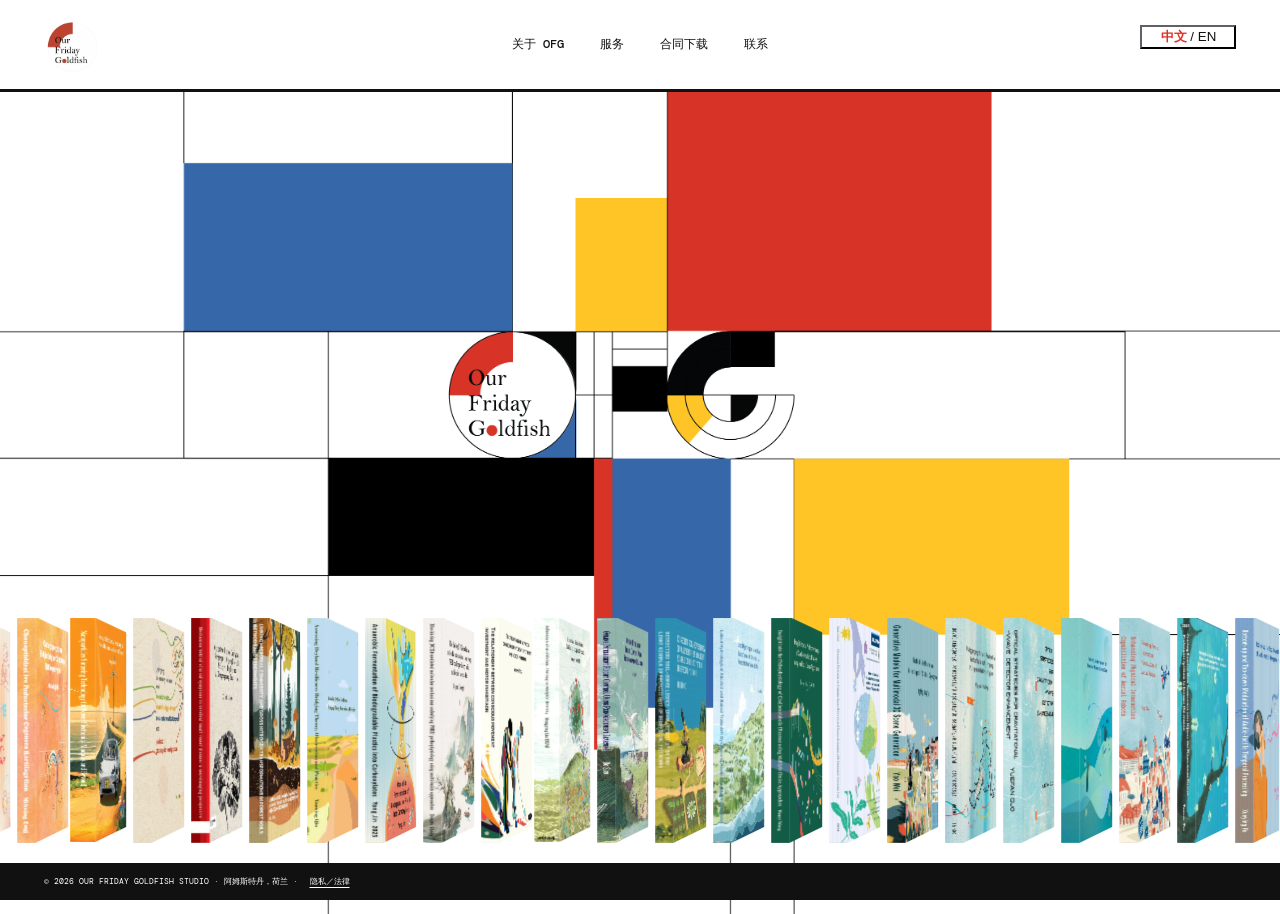
==== index.html @ d9f15fc6 "Sort shelf by actual cover colours" ====
<!doctype html>
<html lang="zh-CN"><head><meta charset="UTF-8" /><meta name="viewport" content="width=device-width, initial-scale=1.0" /><meta name="description" content="Our Friday Goldfish Studio — graphic design studio in the Netherlands." /><title>Our Friday Goldfish Studio</title><link rel="preconnect" href="https://fonts.googleapis.com" /><link rel="preconnect" href="https://fonts.gstatic.com" crossorigin /><link href="https://fonts.googleapis.com/css2?family=DM+Mono:wght@400;500&family=Noto+Sans+SC:wght@400;500;700;900&display=swap" rel="stylesheet" /><link rel="stylesheet" href="styles.css" /><link rel="stylesheet" href="reader-preview.css?v=8" /></head>
<body><main class="site"><nav class="nav"><a class="brand" href="#home">OUR FRIDAY<br />GOLDFISH STUDIO<span>®</span></a><div class="nav-links"><button data-page="about">关于 OFG</button><button data-page="services">服务</button><button data-page="contract">合同下载</button><button data-page="contact">联系</button></div><a class="nav-mail" href="mailto:hello@ourfridaygoldfish.com">SAY HELLO ↗</a></nav>
<section id="home" class="hero"><p class="hero-kicker">SELECTED WORKS · 2022—2026</p><h1>Our Friday<br /><em>Goldfish</em></h1><p class="hero-subtitle">研究、出版与视觉表达的<br />平面设计工作室。</p><div id="marquee" class="marquee" aria-label="OFG Studio 作品展示"><div id="track" class="marquee-track"></div></div><div class="hero-actions"><button data-page="about">关于 OFG <span>↗</span></button><button data-page="services">设计服务 <span>↗</span></button><button data-page="contract">合同下载 <span>↗</span></button><button data-page="contact">开始合作 <span>↗</span></button></div><p class="marquee-note">HOVER TO PAUSE · DRAG TO EXPLORE</p></section>
<section id="panel" class="panel" hidden><button id="close-panel" class="close" aria-label="关闭页面">×</button><article id="about" class="page" hidden><p class="label">01 / ABOUT OFG</p><h2>小小的工作室，<br />大大的视觉冒险。</h2><p>我们是 base 在荷兰的平面设计事务所，Our Friday Goldfish Studio。接单各类封面设计、海报设计、平面设计、书籍装帧设计。</p><p>可开发票，与荷兰知名大学各博士项目组已有长期合作。博士生可向组内提交封面设计经费报销。</p></article><article id="services" class="page" hidden><p class="label">02 / SERVICES</p><h2>透明、完整、<br />刚刚好的设计服务。</h2><div class="price"><b>300€</b><span>THESIS PACKAGE</span></div><ul><li>封面、封底与书脊</li><li>答辩 Invitation 笺页</li><li>PPT 汇报首页背景图</li><li>打印前所有格式调整</li></ul><p>另有内页排版等服务，根据章节数报价。</p></article><article id="contract" class="page" hidden><p class="label">03 / CONTRACT</p><h2>先说清楚，<br />才可以放心开始。</h2><p><strong>自费：</strong>300€，100€ 定金 + 200€ 尾款。<br /><strong>公费：</strong>490€ 正式商业发票，含税费与法定费用。</p><p>正常周期为 3–4 周；可免费走急单通道，最快一周出图。</p><button class="download" disabled>PDF 合同即将提供</button></article><article id="contact" class="page" hidden><p class="label">04 / CONTACT</p><h2>把你的想法<br />交给我们。</h2><p>请附上研究主题、交稿时间和已有的视觉想法。</p><a class="email" href="mailto:hello@ourfridaygoldfish.com">hello@ourfridaygoldfish.com ↗</a><p class="small">通常 2 个工作日内回复。</p></article></section><footer>© 2026 OUR FRIDAY GOLDFISH STUDIO · AMSTERDAM, THE NETHERLANDS</footer></main><script src="script.js?v=20260923-cover-colours"></script><script src="reader-preview.js?v=6"></script></body></html>
---- styles.css ----
:root{--ink:#0d111c;--paper:#f5f1ea;--muted:#bbb7b1;--blue:#a8d5e5;--line:rgba(245,241,234,.28)}*{box-sizing:border-box}html,body{height:100%;margin:0;background:var(--ink);color:var(--paper);font-family:"Noto Sans SC",sans-serif}.site{min-height:100vh;overflow:hidden;background:radial-gradient(rgba(196,225,240,.04) 1px,transparent 1px);background-size:5px 5px}.nav{height:78px;position:relative;z-index:4;padding:18px 3.4vw;display:flex;align-items:center;justify-content:space-between}.brand{color:var(--paper);text-decoration:none;font:500 16px/.82 "DM Mono",monospace;letter-spacing:-.1em}.brand span{font-size:7px;vertical-align:top}.nav-links{position:absolute;left:50%;transform:translateX(-50%);display:flex;gap:24px}.nav-links button,.hero-actions button{border:0;background:none;color:rgba(245,241,234,.76);font:12px "DM Mono",monospace;cursor:pointer}.nav-links button:hover,.hero-actions button:hover{color:var(--paper)}.nav-mail{color:var(--ink);background:var(--paper);padding:10px 15px;border-radius:999px;text-decoration:none;font:10px "DM Mono",monospace}.hero{height:calc(100vh - 78px);min-height:620px;position:relative;overflow:hidden}.hero-kicker{position:absolute;z-index:2;top:25px;left:3.8vw;font:10px "DM Mono",monospace;color:var(--muted)}.hero h1{position:absolute;z-index:1;top:42px;left:50%;transform:translateX(-50%);margin:0;font:500 clamp(86px,17.6vw,285px)/.77 Georgia,serif;letter-spacing:-.08em;text-align:center;white-space:nowrap}.hero h1 em{font-style:italic;color:var(--blue)}.hero-subtitle{position:absolute;z-index:2;top:39%;left:3.8vw;font:13px/1.8 "Noto Sans SC",sans-serif}.marquee{position:absolute;z-index:3;top:55%;left:50%;width:142vw;height:min(47vw,525px);transform:translate(-50%,-50%) rotate(-7deg);overflow:hidden;mask-image:linear-gradient(90deg,transparent,black 9%,black 91%,transparent);-webkit-mask-image:linear-gradient(90deg,transparent,black 9%,black 91%,transparent)}.marquee-track{position:absolute;top:50%;left:0;display:flex;align-items:center;width:max-content;transform:translateY(-50%);animation:roll 105s linear infinite;padding:32px 0}.marquee:has(.book:hover) .marquee-track{animation-play-state:paused}@keyframes roll{to{transform:translate(-50%,-50%)}}.book-wrap{width:185px;height:263px;position:relative;flex:0 0 auto;margin-right:-94px;transition:margin .38s cubic-bezier(.2,.7,.2,1);z-index:1}.book-wrap:has(.book:hover){margin-left:52px;z-index:10}.book-wrap:has(+.book-wrap .book:hover){margin-right:-42px}.book{width:185px;height:263px;border:1px solid rgba(255,255,255,.2);background:#202839;box-shadow:8px 16px 28px rgba(0,0,0,.58),inset 6px 0 13px rgba(0,0,0,.42);transform:rotate(7deg);transition:transform .38s cubic-bezier(.2,.7,.2,1);position:relative;overflow:hidden;cursor:pointer}.book:hover{transform:rotate(7deg) translateY(-25px) scale(1.05)}.book:after{content:"";position:absolute;inset:0;background:linear-gradient(90deg,rgba(0,0,0,.3),transparent 8%,transparent 91%,rgba(255,255,255,.1));pointer-events:none}.book img{width:100%;height:100%;object-fit:cover;display:block}.book span{position:absolute;z-index:2;left:10px;bottom:10px;padding:4px 6px;background:var(--paper);color:var(--ink);font:8px "DM Mono",monospace}.hero-actions{position:absolute;z-index:4;bottom:37px;left:50%;transform:translateX(-50%);display:flex;gap:9px}.hero-actions button{padding:8px 17px;border:1px solid var(--line);border-radius:999px;background:rgba(255,255,255,.04);backdrop-filter:blur(7px);white-space:nowrap}.hero-actions button span{color:var(--blue);font-size:15px;margin-left:4px}.marquee-note{position:absolute;z-index:3;right:3.8vw;bottom:39px;margin:0;font:9px "DM Mono",monospace;color:var(--muted)}.panel{position:fixed;z-index:10;inset:0;overflow:auto;padding:130px 12vw 80px;background:rgba(13,17,28,.97);animation:fade .3s ease both}.panel[hidden]{display:none}@keyframes fade{from{opacity:0}to{opacity:1}}.close{position:absolute;right:4vw;top:28px;border:1px solid var(--line);border-radius:50%;width:42px;height:42px;background:transparent;color:var(--paper);font:28px/1 sans-serif;cursor:pointer}.page{max-width:720px}.page[hidden]{display:none}.label{font:10px "DM Mono",monospace;color:var(--blue)}.page h2{font:500 clamp(44px,6vw,82px)/1.03 Georgia,serif;letter-spacing:-.07em;margin:24px 0 34px}.page>p,.page li{font-size:15px;line-height:2;max-width:570px}.price{display:inline-flex;align-items:baseline;gap:18px;margin:0 0 18px;padding:12px 18px;border:1px solid var(--line)}.price b{font:500 55px/1 Georgia,serif}.price span,.small{font:10px "DM Mono",monospace;color:var(--muted)}.page ul{padding-left:21px;line-height:2}.download{padding:12px 18px;border:1px solid var(--line);background:#272d3a;color:var(--muted);font:11px "DM Mono",monospace}.email{display:inline-block;color:var(--paper);font:500 clamp(17px,3vw,30px) "DM Mono",monospace;border-bottom:1px solid;text-decoration:none;padding-bottom:7px}footer{position:fixed;z-index:5;bottom:0;left:0;right:0;padding:13px 3.4vw;color:#777a82;font:8px "DM Mono",monospace;background:linear-gradient(transparent,var(--ink))}@media(max-width:760px){.nav{padding:15px 5vw}.brand{font-size:12px}.nav-links{display:none}.nav-mail{font-size:8px;padding:9px 11px}.hero{min-height:590px}.hero h1{top:65px;font-size:25vw}.hero-subtitle{top:33%;left:6vw;font-size:11px}.marquee{top:53%;height:355px;width:190vw}.book-wrap{width:125px;height:178px;margin-right:-65px}.book{width:125px;height:178px}.book-wrap:has(.book:hover){margin-left:28px}.book-wrap:has(+.book-wrap .book:hover){margin-right:-37px}.hero-actions{bottom:55px;width:90vw;justify-content:center;flex-wrap:wrap}.hero-actions button{font-size:10px;padding:7px 11px}.marquee-note{display:none}.panel{padding:105px 8vw 70px}.page h2{font-size:47px}.page>p,.page li{font-size:13px}.close{right:6vw;top:22px}footer{font-size:7px}}
---- reader-preview.css ----
/* Local reading experiment; loaded only by reader-preview.html. */
@font-face{font-family:'OFG Reader Mix';src:url('assets/fonts/tox-typewriter.ttf') format('truetype');font-style:normal;font-weight:400;font-display:swap;unicode-range:U+0000-024F,U+1E00-1EFF}
@font-face{font-family:'OFG Reader Mix';src:url('assets/fonts/huang-lingdong-qiji.ttf') format('truetype');font-style:normal;font-weight:400;font-display:swap;unicode-range:U+2E80-2EFF,U+3000-303F,U+31C0-31EF,U+3400-4DBF,U+4E00-9FFF,U+F900-FAFF,U+FE30-FE4F,U+FF00-FFEF}
/* Stable project materials: p01-p07 use these in order; p08-p33 repeat the same sequence. */
[data-texture="linen"]{--texture-image:repeating-linear-gradient(90deg,rgba(30,25,18,.12) 0 1px,transparent 1px 4px),repeating-linear-gradient(0deg,rgba(255,255,255,.13) 0 1px,transparent 1px 5px);--texture-blend:multiply;--texture-opacity:.24}
[data-texture="vertical-ribbed"]{--texture-image:repeating-linear-gradient(90deg,rgba(20,18,14,.13) 0 1px,rgba(255,255,255,.12) 1px 2px,transparent 2px 5px);--texture-blend:soft-light;--texture-opacity:.38}
[data-texture="cotton-pulp"]{--texture-image:radial-gradient(ellipse at 18% 23%,rgba(45,35,25,.18) 0 .5px,transparent .8px),radial-gradient(ellipse at 73% 61%,rgba(255,255,255,.22) 0 .6px,transparent 1px);--texture-size:7px 9px,11px 8px;--texture-blend:multiply;--texture-opacity:.24}
[data-texture="coated"]{--texture-image:linear-gradient(112deg,rgba(255,255,255,.24),transparent 24%,rgba(255,255,255,.08) 62%,transparent);--texture-blend:soft-light;--texture-opacity:.32}
[data-texture="book-cloth"]{--texture-image:repeating-linear-gradient(90deg,rgba(15,15,12,.13) 0 1px,transparent 1px 3px),repeating-linear-gradient(0deg,rgba(255,255,255,.1) 0 1px,transparent 1px 3px);--texture-blend:multiply;--texture-opacity:.28}
[data-texture="lychee-leather"]{--texture-image:radial-gradient(circle at 25% 30%,transparent 0 1px,rgba(25,20,15,.16) 1.3px 2px,transparent 2.4px),radial-gradient(circle at 75% 70%,rgba(255,255,255,.14) 0 1px,transparent 1.8px);--texture-size:8px 7px,9px 8px;--texture-blend:soft-light;--texture-opacity:.34}
[data-texture="debossed-board"]{--texture-image:repeating-linear-gradient(135deg,transparent 0 7px,rgba(20,18,14,.12) 7px 8px,rgba(255,255,255,.1) 8px 9px,transparent 9px 16px);--texture-blend:multiply;--texture-opacity:.22}
body .book[data-texture]>.book-front::after,body .book[data-texture]>.book-spine::after,body .book[data-texture]>.book-back::after,.reading-room[data-texture] .prism-face::after,.reading-room[data-texture] .reading-cover-front::after{content:""!important;position:absolute!important;inset:0!important;display:block!important;pointer-events:none!important;background-image:var(--texture-image)!important;background-size:var(--texture-size,auto)!important;background-repeat:repeat!important;mix-blend-mode:var(--texture-blend,soft-light)!important;opacity:var(--texture-opacity,.25)!important;z-index:5!important}
.reading-room{position:fixed;inset:0;z-index:100;background:rgba(225,223,213,.97);color:#282923;display:flex;align-items:center;justify-content:center;flex-direction:column;gap:24px;perspective:2200px;animation:room-in .5s ease}@keyframes room-in{from{opacity:0}to{opacity:1}}
.reading-top{position:absolute;left:5vw;right:5vw;top:25px;display:flex;align-items:center;justify-content:space-between;font:11px/1.6 monospace;letter-spacing:.12em;z-index:30}.reading-top small{display:block;opacity:.55;font-size:9px;letter-spacing:.18em}.reading-room button{font:inherit;color:inherit;cursor:pointer}.reading-close{border:1px solid #b8b9ad;border-radius:50%;background:transparent;width:42px;height:42px;font-size:24px!important}
.reading-inspect{--book-w:var(--page-w);--book-h:var(--page-h);width:var(--spread-w);height:var(--page-h);flex:none;display:grid;place-items:center;perspective:1500px;touch-action:none;cursor:grab;outline:none;position:relative}.reading-inspect[hidden]{display:none}.reading-inspect::after{content:'';position:absolute;left:50%;bottom:-20px;width:min(400px,70vw);height:42px;translate:-50% 0;background:#28292330;filter:blur(18px);border-radius:50%;z-index:-1;pointer-events:none}.reading-inspect:active{cursor:grabbing}.reading-inspect:focus-visible{outline:1px solid #7d806f;outline-offset:8px}.reading-prism{position:relative;width:var(--book-w);height:var(--book-h);transform-style:preserve-3d;will-change:transform}.reading-prism.is-aligning{transition:transform .6s cubic-bezier(.2,.8,.2,1)}
.prism-face{position:absolute;left:50%;top:50%;box-sizing:border-box;backface-visibility:hidden;background-color:var(--cover-colour);background-repeat:no-repeat}.prism-front,.prism-back{width:var(--book-w);height:var(--book-h);margin:calc(var(--book-h)/-2) 0 0 calc(var(--book-w)/-2);background-size:100% 100%}.prism-front{background-image:var(--cover-image);transform:translateZ(calc(var(--book-d)/2))}.prism-back{background-image:var(--back-image);transform:rotateY(180deg) translateZ(calc(var(--book-d)/2))}.prism-spine,.prism-edge{width:var(--book-d);height:var(--book-h);margin:calc(var(--book-h)/-2) 0 0 calc(var(--book-d)/-2)}.prism-spine{background-image:var(--spine-image);background-size:100% 100%;transform:rotateY(-90deg) translateZ(calc(var(--book-w)/2))}.prism-edge{background:repeating-linear-gradient(90deg,#d4cebd 0 1px,#f7f2e6 1px 3px);transform:rotateY(90deg) translateZ(calc(var(--book-w)/2))}.prism-top,.prism-bottom{width:var(--book-w);height:var(--book-d);margin:calc(var(--book-d)/-2) 0 0 calc(var(--book-w)/-2);background:repeating-linear-gradient(#eee9dc 0 1px,#cfc8b8 1px 2px)}.prism-top{transform:rotateX(90deg) translateZ(calc(var(--book-h)/2))}.prism-bottom{transform:rotateX(-90deg) translateZ(calc(var(--book-h)/2))}
.reading-inspect-actions{position:relative;z-index:20;display:flex;align-items:center;gap:24px;font:10px/1.6 monospace;letter-spacing:.08em;color:#696d5d;margin-top:-22px}.reading-inspect-actions p{margin:0}.reading-inspect-actions button{position:relative;z-index:1;pointer-events:auto;border:1px solid #aeb1a3;background:transparent;border-radius:30px;padding:10px 18px}.reading-room:not([data-state="inspect"]) .reading-inspect-actions{display:none}
.reading-volume{--paper:#fbf8ef;width:var(--spread-w);height:var(--page-h);flex:none;position:relative;transform-style:preserve-3d;transform:translateX(-25%);transition:transform 1.4s cubic-bezier(.22,.75,.2,1);margin-top:35px}.reading-volume[hidden]{display:none}.reading-volume.is-open{transform:translateX(0)}.reading-volume::after{content:'';position:absolute;inset:18px -3px -7px 50%;background:repeating-linear-gradient(#eee9db 0 1px,#d3cebf 1px 2px);transform:translateZ(-3px);box-shadow:10px 25px 45px #35372935;pointer-events:none}.reading-volume.is-open::after{left:-3px}
.reading-page{position:absolute;top:0;width:50%;height:100%;box-sizing:border-box;padding:34px 34px 40px;background:var(--paper);overflow:hidden;backface-visibility:hidden;color:#303329;font-family:'OFG Reader Mix','Noto Sans SC',serif}.reading-left{left:0;background:linear-gradient(90deg,#fbf8ef 90%,#ebe5d6 100%);box-shadow:-12px 18px 40px #35372920;opacity:0;transition:opacity .4s .3s}.is-open .reading-left{opacity:1}.reading-right{left:50%;background:linear-gradient(90deg,#e8e2d3,#fbf8ef 8%)}.reading-page-inner{height:100%;overflow:hidden}.reading-page .reading-folio{position:absolute;bottom:16px;left:34px;right:34px;font:10px 'OFG Reader Mix',monospace;color:#939181;display:flex;justify-content:space-between}.reading-page h2{font:400 clamp(22px,2.8vw,38px)/1.45 'OFG Reader Mix','Noto Sans SC',serif;margin:30px 0 24px}.reading-page .reading-kicker{font:10px/1.7 'OFG Reader Mix',monospace;letter-spacing:.1em;color:#7c7d69;margin:0 0 20px}.reading-page .reading-text{font-size:14px;line-height:1.95;white-space:pre-wrap;overflow-wrap:anywhere;margin:0}.reading-page figure{margin:0;width:100%;height:100%;display:flex;flex-direction:column;gap:12px;justify-content:center}.reading-page figure img{width:100%;min-height:0;flex:1;object-fit:contain}.reading-page figcaption{font:10px 'OFG Reader Mix',monospace;color:#888777;text-align:center}
.reading-cover{position:absolute;left:50%;top:0;width:50%;height:100%;transform-origin:left center;transform:rotateY(0);transform-style:preserve-3d;transition:transform 1.4s cubic-bezier(.22,.75,.2,1);z-index:8}.reading-cover-front,.reading-cover-inside{position:absolute;inset:0;backface-visibility:hidden;background:var(--cover-colour)}.reading-cover-front{background-image:var(--cover-image);background-size:100% 100%;box-shadow:inset 4px 0 6px #0002}.reading-cover-front::before{content:'';position:absolute;right:100%;top:0;width:var(--book-d);height:100%;background:var(--spine-image) center/100% 100%;transform-origin:right;transform:rotateY(-90deg)}.reading-cover-inside{transform:rotateY(180deg);background:#eee9da}.is-open .reading-cover{transform:rotateY(-180deg);pointer-events:none}
.reading-controls{display:flex;align-items:center;gap:22px;font:12px/1.5 monospace;z-index:10}.reading-room:not([data-state="reading"]) .reading-controls,.reading-room:not([data-state="reading"]) .reading-hint{display:none}.reading-controls button{border:1px solid #b7b9ac;background:transparent;border-radius:30px;padding:10px 20px;min-width:80px}.reading-controls button:disabled{opacity:.3}.reading-status{min-width:100px;text-align:center}.reading-hint{position:absolute;bottom:18px;font:10px/1.6 monospace;color:#797d6b}.reading-leaf{position:absolute;left:50%;top:0;width:50%;height:100%;transform-origin:left center;transform-style:preserve-3d;z-index:12;transition:transform .75s}.reading-leaf .reading-page{width:100%;left:0}.reading-leaf-back{transform:rotateY(180deg)}.reading-measure{visibility:hidden;pointer-events:none;z-index:-1}
@media(max-width:600px){.reading-inspect-actions{flex-direction:column;gap:8px;margin-top:-12px}.reading-volume{transform:none}.reading-page,.reading-cover,.reading-leaf{left:0;width:100%}.reading-left{display:none}.reading-volume::after{left:0}.reading-page{padding:27px 25px 38px}.reading-page .reading-text{font-size:13px}.reading-top{top:15px}.reading-top small{display:none}}
@media(prefers-reduced-motion:reduce){.reading-room,.reading-prism,.reading-volume,.reading-cover,.reading-left,.reading-leaf{animation:none!important;transition:none!important}}
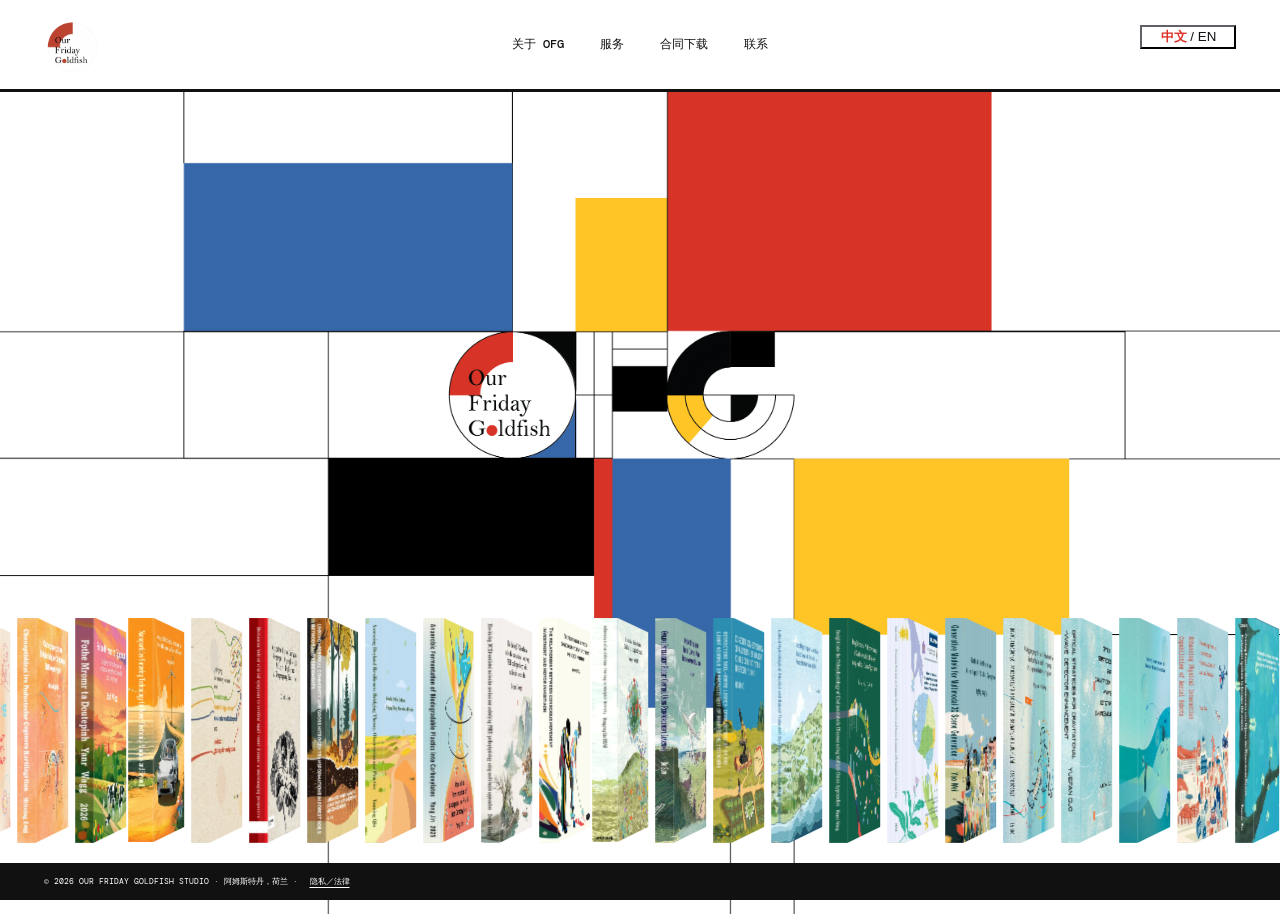
==== commit 13f2af09: "Add P36 pastoral thesis project" ====
--- a/index.html
+++ b/index.html
@@ -1,5 +1,5 @@
 <!doctype html>
-<html lang="zh-CN"><head><meta charset="UTF-8" /><meta name="viewport" content="width=device-width, initial-scale=1.0" /><meta name="description" content="Our Friday Goldfish Studio — graphic design studio in the Netherlands." /><title>Our Friday Goldfish Studio</title><link rel="preconnect" href="https://fonts.googleapis.com" /><link rel="preconnect" href="https://fonts.gstatic.com" crossorigin /><link href="https://fonts.googleapis.com/css2?family=DM+Mono:wght@400;500&family=Noto+Sans+SC:wght@400;500;700;900&display=swap" rel="stylesheet" /><link rel="stylesheet" href="styles.css" /><link rel="stylesheet" href="reader-preview.css?v=8" /></head>
+<html lang="zh-CN"><head><meta charset="UTF-8" /><meta name="viewport" content="width=device-width, initial-scale=1.0" /><meta name="description" content="Our Friday Goldfish Studio — graphic design studio in the Netherlands." /><title>Our Friday Goldfish Studio</title><link rel="preconnect" href="https://fonts.googleapis.com" /><link rel="preconnect" href="https://fonts.gstatic.com" crossorigin /><link href="https://fonts.googleapis.com/css2?family=DM+Mono:wght@400;500&family=Noto+Sans+SC:wght@400;500;700;900&display=swap" rel="stylesheet" /><link rel="stylesheet" href="styles.css" /><link rel="stylesheet" href="assets/fonts/source-han-serif.css?v=1" /><link rel="stylesheet" href="reader-preview.css?v=12" /></head>
 <body><main class="site"><nav class="nav"><a class="brand" href="#home">OUR FRIDAY<br />GOLDFISH STUDIO<span>®</span></a><div class="nav-links"><button data-page="about">关于 OFG</button><button data-page="services">服务</button><button data-page="contract">合同下载</button><button data-page="contact">联系</button></div><a class="nav-mail" href="mailto:hello@ourfridaygoldfish.com">SAY HELLO ↗</a></nav>
 <section id="home" class="hero"><p class="hero-kicker">SELECTED WORKS · 2022—2026</p><h1>Our Friday<br /><em>Goldfish</em></h1><p class="hero-subtitle">研究、出版与视觉表达的<br />平面设计工作室。</p><div id="marquee" class="marquee" aria-label="OFG Studio 作品展示"><div id="track" class="marquee-track"></div></div><div class="hero-actions"><button data-page="about">关于 OFG <span>↗</span></button><button data-page="services">设计服务 <span>↗</span></button><button data-page="contract">合同下载 <span>↗</span></button><button data-page="contact">开始合作 <span>↗</span></button></div><p class="marquee-note">HOVER TO PAUSE · DRAG TO EXPLORE</p></section>
-<section id="panel" class="panel" hidden><button id="close-panel" class="close" aria-label="关闭页面">×</button><article id="about" class="page" hidden><p class="label">01 / ABOUT OFG</p><h2>小小的工作室，<br />大大的视觉冒险。</h2><p>我们是 base 在荷兰的平面设计事务所，Our Friday Goldfish Studio。接单各类封面设计、海报设计、平面设计、书籍装帧设计。</p><p>可开发票，与荷兰知名大学各博士项目组已有长期合作。博士生可向组内提交封面设计经费报销。</p></article><article id="services" class="page" hidden><p class="label">02 / SERVICES</p><h2>透明、完整、<br />刚刚好的设计服务。</h2><div class="price"><b>300€</b><span>THESIS PACKAGE</span></div><ul><li>封面、封底与书脊</li><li>答辩 Invitation 笺页</li><li>PPT 汇报首页背景图</li><li>打印前所有格式调整</li></ul><p>另有内页排版等服务，根据章节数报价。</p></article><article id="contract" class="page" hidden><p class="label">03 / CONTRACT</p><h2>先说清楚，<br />才可以放心开始。</h2><p><strong>自费：</strong>300€，100€ 定金 + 200€ 尾款。<br /><strong>公费：</strong>490€ 正式商业发票，含税费与法定费用。</p><p>正常周期为 3–4 周；可免费走急单通道，最快一周出图。</p><button class="download" disabled>PDF 合同即将提供</button></article><article id="contact" class="page" hidden><p class="label">04 / CONTACT</p><h2>把你的想法<br />交给我们。</h2><p>请附上研究主题、交稿时间和已有的视觉想法。</p><a class="email" href="mailto:hello@ourfridaygoldfish.com">hello@ourfridaygoldfish.com ↗</a><p class="small">通常 2 个工作日内回复。</p></article></section><footer>© 2026 OUR FRIDAY GOLDFISH STUDIO · AMSTERDAM, THE NETHERLANDS</footer></main><script src="script.js?v=20260923-cover-colours"></script><script src="reader-preview.js?v=6"></script></body></html>
+<section id="panel" class="panel" hidden><button id="close-panel" class="close" aria-label="关闭页面">×</button><article id="about" class="page" hidden><p class="label">01 / ABOUT OFG</p><h2>小小的工作室，<br />大大的视觉冒险。</h2><p>我们是 base 在荷兰的平面设计事务所，Our Friday Goldfish Studio。接单各类封面设计、海报设计、平面设计、书籍装帧设计。</p><p>可开发票，与荷兰知名大学各博士项目组已有长期合作。博士生可向组内提交封面设计经费报销。</p></article><article id="services" class="page" hidden><p class="label">02 / SERVICES</p><h2>透明、完整、<br />刚刚好的设计服务。</h2><div class="price"><b>300€</b><span>THESIS PACKAGE</span></div><ul><li>封面、封底与书脊</li><li>答辩 Invitation 笺页</li><li>PPT 汇报首页背景图</li><li>打印前所有格式调整</li></ul><p>另有内页排版等服务，根据章节数报价。</p></article><article id="contract" class="page" hidden><p class="label">03 / CONTRACT</p><h2>先说清楚，<br />才可以放心开始。</h2><p><strong>自费：</strong>300€，100€ 定金 + 200€ 尾款。<br /><strong>公费：</strong>490€ 正式商业发票，含税费与法定费用。</p><p>正常周期为 3–4 周；可免费走急单通道，最快一周出图。</p><button class="download" disabled>PDF 合同即将提供</button></article><article id="contact" class="page" hidden><p class="label">04 / CONTACT</p><h2>把你的想法<br />交给我们。</h2><p>请附上研究主题、交稿时间和已有的视觉想法。</p><a class="email" href="mailto:hello@ourfridaygoldfish.com">hello@ourfridaygoldfish.com ↗</a><p class="small">通常 2 个工作日内回复。</p></article></section><footer>© 2026 OUR FRIDAY GOLDFISH STUDIO · AMSTERDAM, THE NETHERLANDS</footer></main><script src="script.js?v=20261008-p36"></script><script src="reader-preview.js?v=9"></script></body></html>
--- a/assets/fonts/source-han-serif.css
+++ b/assets/fonts/source-han-serif.css
@@ -0,0 +1,296 @@
+@font-face {
+  font-family: 'OFG Source Han Serif';
+  font-style: normal;
+  font-weight: 400;
+  font-display: block;
+  src: url('source-han-serif-sc-01.woff2') format('woff2');
+  unicode-range: U+975b-975c, U+9763, U+9765-9766, U+976c-976d, U+9773, U+9776, U+977a, U+977c, U+9784-9785, U+978e-978f, U+9791-9792, U+9794-9795, U+9798, U+979a, U+979e, U+97a3, U+97a5-97a6, U+97a8, U+97ab-97ac, U+97ae-97af, U+97b2, U+97b4, U+97c6, U+97cb-97cc, U+97d3, U+97d8, U+97dc, U+97e1, U+97ea-97eb, U+97ee, U+97fb, U+97fe-97ff, U+9801-9803, U+9805-9806, U+9808, U+980c, U+9810-9814, U+9817-9818, U+981e, U+9820-9821, U+9824, U+9828, U+982b-982d, U+9830, U+9834, U+9838-9839, U+983c, U+9846, U+984d-984f, U+9851-9852, U+9854-9855, U+9857-9858, U+985a-985b, U+9862-9863, U+9865, U+9867, U+986b, U+986f-9871, U+9877-9878, U+987c, U+9880, U+9883, U+9885, U+9889, U+988b-988f, U+9893-9895, U+9899-989b, U+989e-989f, U+98a1-98a2, U+98a5-98a7, U+98a9, U+98af, U+98b1, U+98b6, U+98ba, U+98be, U+98c3-98c4, U+98c6-98c8, U+98cf-98d6, U+98da-98db;
+}
+@font-face {
+  font-family: 'OFG Source Han Serif';
+  font-style: normal;
+  font-weight: 400;
+  font-display: block;
+  src: url('source-han-serif-sc-02.woff2') format('woff2');
+  unicode-range: U+95c4-95ca, U+95cc-95cd, U+95d4-95d6, U+95d8, U+95e1-95e2, U+95e9, U+95f0-95f1, U+95f3, U+95f6, U+95fc, U+95fe-95ff, U+9602-9604, U+9606-960d, U+960f, U+9611-9613, U+9615-9617, U+9619-961b, U+961d, U+9621, U+9628, U+962f, U+963c-963e, U+9641-9642, U+9649, U+9654, U+965b-965f, U+9661, U+9663, U+9665, U+9667-9668, U+966c, U+9670, U+9672-9674, U+9678, U+967a, U+967d, U+9682, U+9685, U+9688, U+968a, U+968d-968e, U+9695, U+9697-9698, U+969e, U+96a0, U+96a3-96a4, U+96a8, U+96aa, U+96b0-96b1, U+96b3-96b4, U+96b7-96b9, U+96bb-96bd, U+96c9, U+96cb, U+96ce, U+96d1-96d2, U+96d6, U+96d9, U+96db-96dc, U+96de, U+96e0, U+96e3, U+96e9, U+96eb, U+96f0-96f2, U+96f9, U+96ff, U+9701-9702, U+9705, U+9708, U+970a, U+970e-970f, U+9711, U+9719, U+9727, U+972a, U+972d, U+9730, U+973d, U+9742, U+9744, U+9748-9749, U+9750-9751, U+975a;
+}
+@font-face {
+  font-family: 'OFG Source Han Serif';
+  font-style: normal;
+  font-weight: 400;
+  font-display: block;
+  src: url('source-han-serif-sc-03.woff2') format('woff2');
+  unicode-range: U+8cbd, U+8cbf-8cc4, U+8cc7-8cc8, U+8cca, U+8ccd, U+8cd1, U+8cd3, U+8cdb-8cdc, U+8cde, U+8ce0, U+8ce2-8ce4, U+8ce6-8ce8, U+8cea, U+8ced, U+8cf4, U+8cf8, U+8cfa, U+8cfc-8cfd, U+8d04-8d05, U+8d07-8d08, U+8d0a, U+8d0d, U+8d0f, U+8d13-8d14, U+8d16, U+8d1b, U+8d20, U+8d30, U+8d32-8d33, U+8d36, U+8d3b, U+8d3d, U+8d40, U+8d42-8d43, U+8d45-8d46, U+8d48-8d4a, U+8d4d, U+8d51, U+8d53, U+8d55, U+8d59, U+8d5c-8d5d, U+8d5f, U+8d61, U+8d66-8d67, U+8d6a, U+8d6d, U+8d71, U+8d73, U+8d84, U+8d90-8d91, U+8d94-8d95, U+8d99, U+8da8, U+8daf, U+8db1, U+8db5, U+8db8, U+8dba, U+8dbc, U+8dbf, U+8dc2, U+8dc4, U+8dc6, U+8dcb, U+8dce-8dcf, U+8dd6-8dd7, U+8dda-8ddb, U+8dde, U+8de1, U+8de3-8de4, U+8de9, U+8deb-8dec, U+8df0-8df1, U+8df6-8dfd, U+8e05, U+8e07, U+8e09-8e0a, U+8e0c, U+8e0e, U+8e10, U+8e14, U+8e1d-8e1f, U+8e23, U+8e26, U+8e2b-8e31, U+8e34-8e35, U+8e39-8e3a, U+8e3d, U+8e40;
+}
+@font-face {
+  font-family: 'OFG Source Han Serif';
+  font-style: normal;
+  font-weight: 400;
+  font-display: block;
+  src: url('source-han-serif-sc-04.woff2') format('woff2');
+  unicode-range: U+8882, U+8884-8886, U+8888, U+888f, U+8892-8893, U+889b, U+88a2, U+88a4, U+88a6, U+88a8, U+88aa, U+88ae, U+88b1, U+88b4, U+88b7, U+88bc, U+88c0, U+88c6-88c9, U+88ce-88cf, U+88d1-88d3, U+88d8, U+88db-88dd, U+88df, U+88e1-88e3, U+88e5, U+88e8, U+88ec, U+88f0-88f1, U+88f3-88f4, U+88fc-88fe, U+8900, U+8902, U+8906-8907, U+8909-890c, U+8912-8915, U+8918-891b, U+8921, U+8925, U+892b, U+8930, U+8932, U+8934, U+8936, U+893b, U+893d, U+8941, U+894c, U+8955-8956, U+8959, U+895c, U+895e-8960, U+8966, U+896a, U+896c, U+896f-8970, U+8972, U+897b, U+897e, U+8980, U+8983, U+8985, U+8987-8988, U+898c, U+898f, U+8993, U+8997, U+899a, U+89a1, U+89a7, U+89a9-89aa, U+89b2-89b3, U+89b7, U+89c0, U+89c7, U+89ca-89cc, U+89ce-89d1, U+89d6, U+89da, U+89dc, U+89de, U+89e5, U+89e7, U+89eb, U+89ef, U+89f1, U+89f3-89f4, U+89f8, U+89ff, U+8a01-8a03, U+8a07-8a0a, U+8a0e-8a0f, U+8a13;
+}
+@font-face {
+  font-family: 'OFG Source Han Serif';
+  font-style: normal;
+  font-weight: 400;
+  font-display: block;
+  src: url('source-han-serif-sc-05.woff2') format('woff2');
+  unicode-range: U+86f4, U+86f8-86f9, U+86fb, U+86fe, U+8703, U+8706-870a, U+870d, U+8711-8713, U+871a, U+871e, U+8722-8723, U+8725, U+8729, U+872e, U+8731, U+8734, U+8737, U+873a-873b, U+873e-8740, U+8742, U+8747-8748, U+8753, U+8755, U+8757-8758, U+875d, U+875f, U+8762-8766, U+8768, U+876e, U+8770, U+8772, U+8775, U+8778, U+877b-877e, U+8782, U+8785, U+8788, U+878b, U+8793, U+8797, U+879a, U+879e-87a0, U+87a2-87a3, U+87a8, U+87ab-87ad, U+87af, U+87b3, U+87b5, U+87bd, U+87c0, U+87c4, U+87c6, U+87ca-87cb, U+87d1-87d2, U+87db-87dc, U+87de, U+87e0, U+87e5, U+87ea, U+87ec, U+87ee, U+87f2-87f3, U+87fb, U+87fd-87fe, U+8802-8803, U+8805, U+880a-880b, U+880d, U+8813-8816, U+8819, U+881b, U+881f, U+8821, U+8823, U+8831-8832, U+8835-8836, U+8839, U+883b-883c, U+8844, U+8846, U+884a, U+884e, U+8852-8853, U+8855, U+8859, U+885b, U+885d-885e, U+8862, U+8864, U+8869-886a, U+886e-886f, U+8872, U+8879, U+887d-887f;
+}
+@font-face {
+  font-family: 'OFG Source Han Serif';
+  font-style: normal;
+  font-weight: 400;
+  font-display: block;
+  src: url('source-han-serif-sc-06.woff2') format('woff2');
+  unicode-range: U+8016, U+8018-8019, U+801c, U+801e, U+8026-802a, U+8031, U+8034-8035, U+8037, U+8043, U+804b, U+804d, U+8052, U+8056, U+8059, U+805e, U+8061, U+8068-8069, U+806e-8074, U+8076-8078, U+807c-8080, U+8082, U+8084-8085, U+8088, U+808f, U+8093, U+809c, U+809f, U+80ab, U+80ad-80ae, U+80b1, U+80b6-80b8, U+80bc-80bd, U+80c2, U+80c4, U+80ca, U+80cd, U+80d1, U+80d4, U+80d7, U+80d9-80db, U+80dd, U+80e0, U+80e4-80e5, U+80e7-80ed, U+80ef-80f1, U+80f3-80f4, U+80fc, U+8101, U+8104-8105, U+8107-8108, U+810c-810e, U+8112-8115, U+8117-8119, U+811b-811f, U+8121-8130, U+8132-8134, U+8137, U+8139, U+813f-8140, U+8142, U+8146, U+8148, U+814d-814e, U+8151, U+8153, U+8158-815a, U+815e, U+8160;
+}
+@font-face {
+  font-family: 'OFG Source Han Serif';
+  font-style: normal;
+  font-weight: 400;
+  font-display: block;
+  src: url('source-han-serif-sc-07.woff2') format('woff2');
+  unicode-range: U+7ef0-7ef2, U+7ef6, U+7efa-7efb, U+7efe, U+7f01-7f04, U+7f08, U+7f0a-7f12, U+7f17, U+7f19, U+7f1b-7f1c, U+7f1f, U+7f21-7f23, U+7f25-7f28, U+7f2a-7f33, U+7f35-7f37, U+7f3d, U+7f42, U+7f44-7f45, U+7f4c-7f4d, U+7f52, U+7f54, U+7f58-7f59, U+7f5d, U+7f5f-7f61, U+7f63, U+7f65, U+7f68, U+7f70-7f71, U+7f73-7f75, U+7f77, U+7f79, U+7f7d-7f7e, U+7f85-7f86, U+7f88-7f89, U+7f8b-7f8c, U+7f90-7f91, U+7f94-7f96, U+7f98-7f9b, U+7f9d, U+7f9f, U+7fa3, U+7fa7-7fa9, U+7fac-7fb2, U+7fb4, U+7fb6, U+7fb8, U+7fbc, U+7fbf-7fc0, U+7fc3, U+7fca, U+7fcc, U+7fce, U+7fd2, U+7fd5, U+7fd9-7fdb, U+7fdf, U+7fe3, U+7fe5-7fe7, U+7fe9, U+7feb-7fec, U+7fee-7fef, U+7ff1, U+7ff3-7ff4, U+7ff9-7ffa, U+7ffe, U+8004, U+8006, U+800b, U+800e, U+8011-8012, U+8014;
+}
+@font-face {
+  font-family: 'OFG Source Han Serif';
+  font-style: normal;
+  font-weight: 400;
+  font-display: block;
+  src: url('source-han-serif-sc-08.woff2') format('woff2');
+  unicode-range: U+7ae6, U+7af4-7af7, U+7afa-7afb, U+7afd-7b0a, U+7b0c, U+7b0e-7b0f, U+7b13, U+7b15-7b16, U+7b18-7b19, U+7b1e-7b20, U+7b22-7b25, U+7b29-7b2b, U+7b2d-7b2e, U+7b30-7b3b, U+7b3e-7b3f, U+7b41-7b42, U+7b44-7b47, U+7b4a, U+7b4c-7b50, U+7b58, U+7b5a, U+7b5c, U+7b60, U+7b66-7b67, U+7b69, U+7b6c-7b6f, U+7b72-7b76, U+7b7b-7b7d, U+7b7f, U+7b82, U+7b85, U+7b87, U+7b8b-7b96, U+7b98-7b99, U+7b9b-7b9f, U+7ba2-7ba4, U+7ba6-7bac, U+7bae-7bb0, U+7bb4, U+7bb7-7bb9, U+7bbb, U+7bc0-7bc1, U+7bc3-7bc4, U+7bc6, U+7bc8-7bcc, U+7bd1;
+}
+@font-face {
+  font-family: 'OFG Source Han Serif';
+  font-style: normal;
+  font-weight: 400;
+  font-display: block;
+  src: url('source-han-serif-sc-09.woff2') format('woff2');
+  unicode-range: U+7722, U+7726, U+7728, U+772b-7730, U+7732-7736, U+7739-773a, U+773d-773f, U+7743, U+7746-7747, U+774c-774f, U+7751-7752, U+7758-775a, U+775c-775e, U+7762, U+7765-7766, U+7768-776a, U+776c-776d, U+7771-7772, U+777a, U+777c-777e, U+7780, U+7785, U+7787, U+778b-778d, U+778f-7791, U+7793, U+779e-77a0, U+77a2, U+77a5, U+77ad, U+77af, U+77b4-77b7, U+77bd-77c0, U+77c2, U+77c5, U+77c7, U+77cd, U+77d6-77d7, U+77d9-77da, U+77dd-77de, U+77e7, U+77ea, U+77ec, U+77ef, U+77f8, U+77fb, U+77fd-77fe, U+7800, U+7803, U+7806, U+7809, U+780f-7812, U+7815, U+7817-7818, U+781a-781f, U+7821-7823, U+7825-7827, U+7829, U+782b-7830, U+7832-7833, U+7835, U+7837, U+7839-783c, U+783e, U+7841-7844, U+7847-7849, U+784b;
+}
+@font-face {
+  font-family: 'OFG Source Han Serif';
+  font-style: normal;
+  font-weight: 400;
+  font-display: block;
+  src: url('source-han-serif-sc-10.woff2') format('woff2');
+  unicode-range: U+7613-7619, U+761b-761d, U+761f-7622, U+7625, U+7627-762a, U+762e-7630, U+7632-7635, U+7638-763a, U+763c-763d, U+763f-7640, U+7642-7643, U+7647-7648, U+764d-764e, U+7652, U+7654, U+7658, U+765a, U+765c, U+765e-765f, U+7661-7663, U+7665, U+7669, U+766c, U+766e-766f, U+7671-7673, U+7675-7676, U+7678-767a, U+767f, U+7681, U+7683, U+7688, U+768a-768c, U+768e, U+7690-7692, U+7695, U+7698, U+769a-769b, U+769d-76a0, U+76a2, U+76a4-76a7, U+76ab-76ac, U+76af-76b0, U+76b2, U+76b4-76b5, U+76ba-76bb, U+76bf, U+76c2-76c3, U+76c5, U+76c9, U+76cc-76ce, U+76dc-76de, U+76e1-76ea, U+76f1, U+76f9-76fb, U+76fd, U+76ff-7700, U+7703-7704, U+7707-7708, U+770c-770f, U+7712, U+7714, U+7716, U+7719-771b, U+771e, U+7721;
+}
+@font-face {
+  font-family: 'OFG Source Han Serif';
+  font-style: normal;
+  font-weight: 400;
+  font-display: block;
+  src: url('source-han-serif-sc-11.woff2') format('woff2');
+  unicode-range: U+71a8, U+71af, U+71b1-71bc, U+71be, U+71c1-71c2, U+71c4, U+71c8-71cb, U+71ce-71d0, U+71d2, U+71d4, U+71d9-71da, U+71dc, U+71df-71e0, U+71e6-71e8, U+71ea, U+71ed-71ee, U+71f4, U+71f6, U+71f9, U+71fb-71fc, U+71ff-7200, U+7207, U+720c-720d, U+7210, U+7216, U+721a-721e, U+7223, U+7228, U+722b, U+722d-722e, U+7230, U+7232, U+723a-723c, U+723e-7242, U+7246, U+724b, U+724d-724e, U+7252, U+7256, U+7258, U+725a, U+725c-725d, U+7260, U+7264-7266, U+726a, U+726c, U+726e-726f, U+7271, U+7273-7274, U+7278, U+727b, U+727d-727e, U+7281-7282, U+7284, U+7287, U+728a, U+728d, U+728f, U+7292, U+729b, U+729f-72a0, U+72a7, U+72ad-72ae, U+72b0-72b5, U+72b7-72b8, U+72ba-72be, U+72c0-72c1, U+72c3, U+72c5-72c6, U+72c8, U+72cc-72ce, U+72d2, U+72d6, U+72db, U+72dd-72df, U+72e1, U+72e5;
+}
+@font-face {
+  font-family: 'OFG Source Han Serif';
+  font-style: normal;
+  font-weight: 400;
+  font-display: block;
+  src: url('source-han-serif-sc-12.woff2') format('woff2');
+  unicode-range: U+6dc3, U+6dc5-6dc6, U+6dc9, U+6dcc, U+6dcf, U+6dd2-6dd3, U+6dd6, U+6dd9-6dde, U+6de0, U+6de4, U+6de6, U+6de8-6dea, U+6dec, U+6def-6df0, U+6df5-6df6, U+6df8, U+6dfa, U+6dfc, U+6e03-6e04, U+6e07-6e09, U+6e0b-6e0c, U+6e0e, U+6e11, U+6e13, U+6e15-6e16, U+6e19-6e1b, U+6e1e-6e1f, U+6e22, U+6e25-6e27, U+6e2b-6e2c, U+6e36-6e37, U+6e39-6e3a, U+6e3c-6e41, U+6e44-6e45, U+6e47, U+6e49-6e4b, U+6e4d-6e4e, U+6e51, U+6e53-6e55, U+6e5c-6e5f, U+6e61-6e63, U+6e65-6e67, U+6e6a-6e6b, U+6e6d-6e70, U+6e72-6e74, U+6e76-6e78, U+6e7c, U+6e80-6e82, U+6e86-6e87, U+6e89, U+6e8d, U+6e8f, U+6e96, U+6e98, U+6e9d-6e9f, U+6ea1, U+6ea5-6ea7, U+6eab, U+6eb1-6eb2, U+6eb4, U+6eb7, U+6ebb-6ebd, U+6ebf-6ec6, U+6ec8-6ec9, U+6ecc, U+6ecf-6ed0, U+6ed3-6ed4, U+6ed7-6ed8;
+}
+@font-face {
+  font-family: 'OFG Source Han Serif';
+  font-style: normal;
+  font-weight: 400;
+  font-display: block;
+  src: url('source-han-serif-sc-13.woff2') format('woff2');
+  unicode-range: U+678b-678d, U+678f, U+6792-6793, U+6796, U+6798, U+679e-67a1, U+67a5, U+67a7-67a9, U+67ac-67ad, U+67b0-67b1, U+67b3, U+67b5, U+67b7, U+67b9, U+67bb-67bc, U+67c0-67c1, U+67c3, U+67c5-67ca, U+67d1-67d2, U+67d7-67d9, U+67dd-67df, U+67e2-67e4, U+67e6-67e9, U+67f0, U+67f5, U+67f7-67f8, U+67fa-67fb, U+67fd-67fe, U+6800-6801, U+6803-6804, U+6806, U+6809-680a, U+680c, U+680e, U+6812, U+681d-681f, U+6822, U+6824-6829, U+682b-682d, U+6831-6835, U+683b, U+683e, U+6840-6841, U+6844-6845, U+6849, U+684e, U+6853, U+6855-6856, U+685c-685d, U+685f-6862, U+6864, U+6866-6868, U+686b, U+686f, U+6872, U+6874, U+6877, U+687f, U+6883, U+6886, U+688f, U+689b, U+689f-68a0, U+68a2-68a3, U+68b1, U+68b6, U+68b9-68ba, U+68bc-68bf, U+68c1-68c4, U+68c6, U+68c8, U+68ca, U+68cc, U+68d0-68d1;
+}
+@font-face {
+  font-family: 'OFG Source Han Serif';
+  font-style: normal;
+  font-weight: 400;
+  font-display: block;
+  src: url('source-han-serif-sc-14.woff2') format('woff2');
+  unicode-range: U+5e98, U+5e9b, U+5e9d, U+5ea0-5ea5, U+5ea8, U+5eab, U+5eaf, U+5eb3, U+5eb5-5eb6, U+5eb9, U+5ebe, U+5ec1-5ec3, U+5ec6, U+5ec8, U+5ecb-5ecc, U+5ed1-5ed2, U+5ed4, U+5ed9-5edb, U+5edd, U+5edf-5ee0, U+5ee2-5ee3, U+5ee8, U+5eea, U+5eec, U+5eef-5ef0, U+5ef3-5ef4, U+5ef8, U+5efb-5efc, U+5efe-5eff, U+5f01, U+5f07, U+5f0b-5f0e, U+5f10-5f12, U+5f14, U+5f1a, U+5f22, U+5f28-5f29, U+5f2c-5f2d, U+5f35-5f36, U+5f38, U+5f3b-5f43, U+5f45-5f4a, U+5f4c-5f4e, U+5f50, U+5f54, U+5f56-5f59, U+5f5b-5f5f, U+5f61, U+5f63, U+5f65, U+5f67-5f68, U+5f6b, U+5f6e-5f6f, U+5f72-5f78, U+5f7a, U+5f7e-5f7f, U+5f82-5f83, U+5f87, U+5f89-5f8a, U+5f8d, U+5f91, U+5f93, U+5f95, U+5f98-5f99, U+5f9c, U+5f9e, U+5fa0, U+5fa6-5fa9, U+5fac-5fad, U+5faf, U+5fb3-5fb5, U+5fb9, U+5fbc;
+}
+@font-face {
+  font-family: 'OFG Source Han Serif';
+  font-style: normal;
+  font-weight: 400;
+  font-display: block;
+  src: url('source-han-serif-sc-15.woff2') format('woff2');
+  unicode-range: U+596a, U+596c-596e, U+5977, U+597b-597c, U+5981, U+598f, U+5997-5998, U+599a, U+599c-599d, U+59a0-59a1, U+59a3-59a4, U+59a7, U+59aa-59ad, U+59af, U+59b2-59b3, U+59b5-59b6, U+59b8, U+59ba, U+59bd-59be, U+59c0-59c1, U+59c3-59c4, U+59c7-59ca, U+59cc-59cd, U+59cf, U+59d2, U+59d5-59d6, U+59d8-59d9, U+59db, U+59dd-59e0, U+59e2-59e7, U+59e9-59eb, U+59ee, U+59f1, U+59f3, U+59f5, U+59f7-59f9, U+59fd, U+5a06, U+5a08-5a0a, U+5a0c-5a0d, U+5a11-5a13, U+5a15-5a16, U+5a1a-5a1b, U+5a21-5a23, U+5a2d-5a2f, U+5a32, U+5a38, U+5a3c, U+5a3e-5a45, U+5a47, U+5a4a, U+5a4c-5a4d, U+5a4f-5a51, U+5a53, U+5a55-5a57, U+5a5e, U+5a60, U+5a62, U+5a65-5a67, U+5a6a, U+5a6c-5a6d, U+5a72-5a73, U+5a75-5a76, U+5a79-5a7c, U+5a81-5a84, U+5a8c, U+5a8e, U+5a93, U+5a96-5a97, U+5a9c, U+5a9e;
+}
+@font-face {
+  font-family: 'OFG Source Han Serif';
+  font-style: normal;
+  font-weight: 400;
+  font-display: block;
+  src: url('source-han-serif-sc-16.woff2') format('woff2');
+  unicode-range: U+207c-2083, U+208c-208e, U+2092, U+20a6, U+20a8-20ad, U+20af, U+20b1, U+20b4-20b5, U+20b8-20ba, U+20bd, U+20db, U+20dd, U+20e0, U+20e3, U+2105, U+2109, U+2113, U+2116-2117, U+2120-2121, U+2126, U+212b, U+2133, U+2139, U+2194, U+2196-2199, U+21a0, U+21a9-21aa, U+21af, U+21b3, U+21b5, U+21ba-21bb, U+21c4, U+21ca, U+21cc, U+21d0-21d4, U+21e1, U+21e6-21e9, U+2200, U+2202, U+2205-2208, U+220f, U+2211-2212, U+2215, U+2217-2219, U+221d-2220, U+2223, U+2225, U+2227-222b, U+222e, U+2234-2237, U+223c-223d, U+2248, U+224c, U+2252, U+2256, U+2260-2261, U+2266-2267, U+226a-226b, U+226e-226f, U+2282-2283, U+2295, U+2297, U+2299, U+22a5, U+22b0-22b1, U+22b9, U+22bf, U+22c5-22c6, U+22ef, U+2304, U+2307, U+230b, U+2312-2314, U+2318, U+231a-231b, U+2323, U+239b, U+239d-239e, U+23a0, U+23e9;
+}
+@font-face {
+  font-family: 'OFG Source Han Serif';
+  font-style: normal;
+  font-weight: 400;
+  font-display: block;
+  src: url('source-han-serif-sc-17.woff2') format('woff2');
+  unicode-range: U+221a, U+2264, U+2464, U+25a0, U+3008, U+4e10, U+512a, U+5152, U+5201, U+5241, U+5340, U+5352, U+549a, U+54b2, U+54c6, U+54d7, U+54e1, U+5509, U+55c5, U+5618, U+5716, U+576f, U+5784, U+57a2, U+589f, U+5a20, U+5a25, U+5a29, U+5a34, U+5a7f, U+5ad6, U+5b09, U+5b5c, U+5bc7, U+5be6, U+5c27, U+5d2d, U+5dcd, U+5f1b, U+5f37, U+604d, U+6055, U+6073, U+60eb, U+61ff, U+62ce, U+62ed, U+6345, U+6390, U+63b0, U+63b7, U+64ae, U+64c2, U+64d2, U+6556, U+663c, U+667e, U+66d9, U+66f8, U+6756, U+6789, U+689d, U+68f1, U+695e, U+6975, U+6a1f, U+6b0a, U+6b61, U+6b87, U+6c5d, U+6c7e, U+6c92, U+6d31, U+6df9, U+6e0d, U+6e2d, U+6f31, U+6f3e, U+70b3, U+70bd, U+70ca, U+70e8, U+725f, U+733f, U+7396, U+739f, U+7459, U+74a7, U+75a1, U+75f0, U+76cf, U+76d4, U+7729, U+77aa, U+77b0, U+77e3, U+780c, U+78d5, U+7941, U+7977, U+797a, U+79c3, U+7a20, U+7a92, U+7b71, U+7bf1, U+7c9f, U+7eb6, U+7eca, U+7ef7, U+7f07, U+7f09, U+7f15, U+7f81, U+7fb9, U+8038, U+8098, U+80b4, U+8110, U+814b-814c, U+816e, U+818a, U+8205, U+8235, U+828b, U+82a5, U+82b7, U+82d4, U+82db, U+82df, U+8317, U+8338, U+8385-8386, U+83c1, U+83cf, U+8537, U+853b, U+854a, U+8715, U+8783, U+892a, U+8a71, U+8bb3, U+8d2e, U+8d58, U+8dbe, U+8f67, U+8fab, U+8fc4, U+8fe6, U+9023, U+9084, U+9091, U+916a, U+91c9, U+91dc, U+94b3, U+9502, U+9523, U+9551, U+956f, U+960e, U+962a, U+962e, U+9647, U+96f3, U+9739, U+97a0, U+97ed, U+983b, U+985e, U+988a, U+99ac, U+9a6f, U+9a87, U+9a8b, U+9ab7, U+9abc, U+9ac5, U+9e25, U+e608, U+e621, U+ff06, U+ff14-ff16;
+}
+@font-face {
+  font-family: 'OFG Source Han Serif';
+  font-style: normal;
+  font-weight: 400;
+  font-display: block;
+  src: url('source-han-serif-sc-18.woff2') format('woff2');
+  unicode-range: U+161, U+926, U+928, U+939, U+93f-940, U+94d, U+e17, U+e22, U+e44, U+25c7, U+25ce, U+2764, U+3009, U+3016-3017, U+4e4d, U+4e53, U+4f5a, U+4f70, U+4fae, U+4fd8, U+4ffa, U+5011, U+501a, U+51c4, U+5225, U+547b, U+5495, U+54e8, U+54ee, U+5594, U+55d3, U+55dc, U+55fd, U+560e, U+565c, U+5662, U+5669, U+566c, U+56bc, U+5742, U+5824, U+5834, U+598a, U+5992, U+59a9, U+5a04, U+5ac9, U+5b75, U+5b7d, U+5bc5, U+5c49, U+5c90, U+5e1c, U+5e27, U+5e2b, U+5e37, U+5e90, U+618b, U+61f5, U+620a, U+620c, U+6273, U+62c7, U+62f7, U+6320, U+6342, U+6401-6402, U+6413, U+6512, U+655b, U+65a7, U+65f1, U+65f7, U+665f, U+6687, U+66a7, U+673d, U+67b8, U+6854, U+68d8, U+68fa, U+696d, U+6a02, U+6a0a, U+6a80, U+6b7c, U+6bd9, U+6c2e, U+6c76, U+6cf8, U+6d4a, U+6d85, U+6e24, U+6e32, U+6ec7, U+6f88, U+700f, U+701a, U+7078, U+707c, U+70ac, U+70c1, U+72e9, U+7409, U+7422, U+745a, U+7480, U+74a8, U+752b, U+7574, U+7656, U+7699, U+7737, U+785d, U+78be, U+79b9, U+7a3d, U+7a91, U+7a9f, U+7ae3, U+7b77, U+7c3f, U+7d1a, U+7d50, U+7d93, U+8042, U+808b, U+8236, U+82b8-82b9, U+82ef, U+8309, U+836b, U+83ef, U+8431, U+85c9, U+865e, U+868c, U+8759, U+8760, U+8845, U+89ba, U+8a2a, U+8aaa, U+8c41, U+8d2c, U+8d4e, U+8e66, U+8e6d, U+8eaf, U+902e, U+914b, U+916e, U+919b, U+949b, U+94a0, U+94b0, U+9541-9542, U+9556, U+95eb, U+95f5, U+964b, U+968b, U+96cc-96cd, U+96cf, U+9713, U+9890, U+98a8, U+9985, U+9992, U+9a6d, U+9a81, U+9a86, U+9ab8, U+9ca4, U+e606-e607, U+e60a, U+e60c, U+e60e, U+fe0f, U+ff02, U+ff1e;
+}
+@font-face {
+  font-family: 'OFG Source Han Serif';
+  font-style: normal;
+  font-weight: 400;
+  font-display: block;
+  src: url('source-han-serif-sc-19.woff2') format('woff2');
+  unicode-range: U+10c, U+627-629, U+639, U+644, U+64a, U+203b, U+2265, U+2463, U+2573, U+25b2, U+3448-3449, U+4e1e, U+4e5e, U+4f3a, U+4f5f, U+4fea, U+5026, U+508d, U+516e, U+5189, U+5254, U+5288, U+52d8, U+52fa, U+5306, U+5308, U+5364, U+5384, U+53ed, U+543c, U+5450, U+5455, U+5466, U+54c4, U+5578, U+55a7, U+561f, U+5631, U+572d, U+575f, U+57ae, U+57e0, U+5830, U+594e, U+5984, U+5993, U+5bdd, U+5c0d, U+5c7f, U+5c82, U+5e62, U+5ed3, U+5f08, U+607a, U+60bc, U+625b, U+6292, U+62e2, U+6363, U+6467, U+6714, U+675e, U+6771, U+67a2, U+67ff, U+6805, U+68a7, U+68e0, U+6930, U+6986, U+69a8, U+69df, U+6a44, U+6a5f, U+6c13, U+6c1f, U+6c22, U+6c2f, U+6c40, U+6c81, U+6c9b, U+6ca5, U+6da4, U+6df3, U+6e85, U+6eba, U+6ed5, U+6f13, U+6f33, U+6f62, U+715e, U+72c4, U+73d1, U+7405, U+7487, U+7578, U+75a4, U+75eb, U+7693, U+7738, U+7741, U+776b, U+7792, U+77a7, U+77a9, U+77b3, U+788c, U+7984, U+79a7, U+79e4, U+7a1a, U+7a57, U+7aa6, U+7b0b, U+7b5d, U+7c27, U+7c7d, U+7caa, U+7cd9, U+7cef, U+7eda, U+7ede, U+7f24, U+803f, U+8046, U+80fa, U+81fb, U+8207, U+8258, U+8335, U+8339, U+8354, U+840e, U+85b0, U+85fb, U+8695, U+86aa, U+8717, U+8749, U+874c, U+8996, U+89bd, U+89c5, U+8bdb, U+8bf5, U+8c5a, U+8cec, U+8d3f, U+8d9f, U+8e44, U+8fed, U+9005, U+9019, U+9082, U+90af, U+90dd, U+90e1, U+90f8, U+916f, U+9176, U+949e, U+94a7, U+94c2, U+9525, U+9580, U+95dc, U+96e2, U+96fb, U+9704, U+9a7c, U+9a7f, U+9b41, U+9ca8, U+9cc4, U+9cde, U+9e92, U+9ede, U+9f9a, U+e60b, U+e610, U+ff10, U+ff13, U+ff3b, U+ff3d, U+f012b;
+}
+@font-face {
+  font-family: 'OFG Source Han Serif';
+  font-style: normal;
+  font-weight: 400;
+  font-display: block;
+  src: url('source-han-serif-sc-20.woff2') format('woff2');
+  unicode-range: U+60, U+631, U+2606, U+3014-3015, U+309c, U+33a1, U+4e52, U+4ec6, U+4f86, U+4f8d, U+4fde, U+4fef, U+500b, U+502a, U+515c, U+518a, U+51a5, U+51f3, U+5243, U+52c9, U+52d5, U+53a2, U+53ee, U+54ce, U+54fa, U+54fc, U+5580, U+5587, U+563f, U+56da, U+5792, U+5815, U+5960, U+59d7, U+5b78, U+5b9b, U+5be1, U+5c4e, U+5c51, U+5c6f, U+5c9a, U+5cfb, U+5d16, U+5ed6, U+5f27, U+5f6a, U+609a, U+60df, U+6168, U+61c8, U+6236, U+62f1, U+62fd, U+631a, U+6328, U+632b, U+6346, U+638f, U+63a0, U+63c9, U+655e, U+6590, U+6615, U+6627, U+66ae, U+66e6, U+66f0, U+67da, U+67ec, U+6813, U+6816, U+6869, U+6893, U+68ad, U+68f5, U+6977, U+6984, U+69db, U+6b72, U+6bb7, U+6ce3, U+6cfb, U+6d47, U+6da1, U+6dc4, U+6e43, U+6eaf, U+6eff, U+6f8e, U+7011, U+7063, U+7076, U+7096, U+70ba, U+70db, U+70ef, U+7119-711a, U+7172, U+718f, U+7194, U+727a, U+72d9, U+72ed, U+7325, U+73ae, U+73ba, U+73c0, U+73fe, U+7410, U+7426, U+7455, U+7554, U+7576, U+75ae, U+75b9, U+762b, U+766b, U+7682, U+7750, U+7779, U+7784, U+77eb, U+77ee, U+78f7, U+79e9, U+7a79, U+7b1b, U+7b28, U+7bf7, U+7db2, U+7ec5, U+7eee, U+7f14, U+7f1a, U+7fe1, U+8087, U+809b, U+81b3, U+8231, U+830e, U+835f, U+83e9, U+849c, U+851a, U+868a, U+8718, U+874e, U+8822, U+8910, U+8944, U+8a3b, U+8bb6, U+8bbc, U+8e72, U+8f9c, U+900d, U+904b, U+904e, U+9063, U+90a2, U+90b9, U+9119, U+94f2, U+952f, U+9576-9577, U+9593, U+95f8, U+961c, U+969b, U+96a7, U+96c1, U+9716, U+9761, U+97ad, U+97e7, U+98a4, U+997a, U+9a73, U+9b44, U+9e3d, U+9ecf, U+9ed4, U+ff11-ff12, U+fffd;
+}
+@font-face {
+  font-family: 'OFG Source Han Serif';
+  font-style: normal;
+  font-weight: 400;
+  font-display: block;
+  src: url('source-han-serif-sc-21.woff2') format('woff2');
+  unicode-range: U+2003, U+2193, U+2462, U+4e19, U+4e2b, U+4e36, U+4ea8, U+4ed1, U+4ed7, U+4f51, U+4f63, U+4f83, U+50e7, U+5112, U+5167, U+51a4, U+51b6, U+5239, U+5265, U+532a, U+5351, U+537f, U+5401, U+548f, U+5492, U+54af, U+54b3, U+54bd, U+54d1, U+54df, U+554f, U+5564, U+5598, U+5632, U+56a3, U+56e7, U+574e, U+575d-575e, U+57d4, U+584c, U+58e4, U+5937, U+5955, U+5a05, U+5a1f, U+5a49, U+5ac2, U+5c39, U+5c61, U+5d0e, U+5de9, U+5e9a, U+5eb8, U+5f0a, U+5f13, U+5f6c, U+5f8c, U+603c, U+608d, U+611b, U+6127, U+62a0, U+62d0, U+634f, U+635e, U+63fd, U+6577, U+658b, U+65bc, U+660a, U+6643, U+6656, U+6703, U+6760, U+67af, U+67c4, U+67e0, U+6817, U+68cd, U+690e, U+6960, U+69b4, U+6a71, U+6aac, U+6b67, U+6bb4, U+6c55, U+6c70, U+6c82, U+6ca6, U+6cb8, U+6cbe, U+6ede, U+6ee5, U+6f4d, U+6f84, U+6f9c, U+7115, U+7121, U+722a, U+7261, U+7272, U+7280, U+72f8, U+7504, U+754f, U+75d8, U+767c, U+76ef, U+778e, U+77bb, U+77f6, U+786b, U+78b1, U+7948, U+7985, U+79be, U+7a83, U+7a8d, U+7eac, U+7eef, U+7ef8, U+7efd, U+7f00, U+803d, U+8086, U+810a, U+8165, U+819d, U+81a8, U+8214, U+829c, U+831c, U+832b, U+8367, U+83e0, U+83f1, U+8403, U+846b, U+8475, U+84b2, U+8513, U+8574, U+85af, U+86d9, U+86db, U+8acb, U+8bbd, U+8be0-8be1, U+8c0e, U+8d29, U+8d50, U+8d63, U+8f7f, U+9032, U+9042, U+90b1, U+90b5, U+9165, U+9175, U+94a6, U+94c5, U+950c, U+9610, U+9631, U+9699, U+973e, U+978d, U+97ec, U+97f6, U+984c, U+987d, U+9882, U+9965, U+996a, U+9972, U+9a8f, U+9ad3, U+9ae6, U+9cb8, U+9edb, U+e600, U+e60f, U+e611, U+ff05, U+ff0b;
+}
+@font-face {
+  font-family: 'OFG Source Han Serif';
+  font-style: normal;
+  font-weight: 400;
+  font-display: block;
+  src: url('source-han-serif-sc-22.woff2') format('woff2');
+  unicode-range: U+5e, U+2190, U+250a, U+25bc, U+25cf, U+4e56, U+4ea9, U+4f3d, U+4f6c, U+4f88, U+4fa8, U+4fcf, U+5029, U+5188, U+51f9, U+5203, U+524a, U+5256, U+529d, U+5375, U+53db, U+541f, U+5435, U+5457, U+548b, U+54c7, U+54d4, U+54e9, U+556a, U+5589, U+55bb, U+55e8, U+55ef, U+563b, U+566a, U+576a, U+58f9, U+598d, U+599e, U+59a8, U+5a9b, U+5ae3, U+5bb0, U+5bde, U+5c4c, U+5c60, U+5d1b, U+5deb, U+5df7, U+5e18, U+5f26, U+5f64, U+601c, U+6084, U+60e9, U+614c, U+6208, U+621a, U+6233, U+6254, U+62d8, U+62e6, U+62ef, U+6323, U+632a, U+633d, U+6361, U+6405, U+640f, U+6614, U+6642, U+6657, U+67a3, U+6808, U+683d, U+6850, U+6897, U+68b3, U+68b5, U+68d5, U+6a58, U+6b47, U+6b6a, U+6c28, U+6c90, U+6ca7, U+6cf5, U+6d51, U+6da9, U+6dc7, U+6dd1, U+6e0a, U+6e5b, U+6e9c, U+6f47, U+6f6d, U+70ad, U+70f9, U+710a, U+7130, U+71ac, U+745f, U+7476, U+7490, U+7529, U+7538, U+75d2, U+7696, U+76b1, U+76fc, U+777f, U+77dc, U+789f, U+795b, U+79bd, U+79c9, U+7a3b, U+7a46, U+7aa5, U+7ad6, U+7ca5, U+7cb9, U+7cdf, U+7d6e, U+7f06, U+7f38, U+7fa1, U+7fc1, U+8015, U+803b, U+80a2, U+80aa, U+8116, U+813e, U+82bd, U+8305, U+8328, U+8346, U+846c, U+8549, U+859b, U+8611, U+8680, U+87f9, U+884d, U+8877, U+888d, U+88d4, U+898b, U+8a79, U+8a93, U+8c05, U+8c0d, U+8c26, U+8d1e, U+8d31, U+8d81, U+8e22, U+8e81, U+8f90, U+8f96, U+90ca, U+916c, U+917f, U+9187, U+918b, U+9499, U+94a9, U+9524, U+9540, U+958b, U+9600, U+9640, U+96b6, U+96c7, U+96ef, U+98d9, U+9976, U+997f, U+9a74, U+9a84, U+9c8d, U+9e26, U+9e9f, U+ad6d, U+c5b4, U+d55c, U+ff0f;
+}
+@font-face {
+  font-family: 'OFG Source Han Serif';
+  font-style: normal;
+  font-weight: 400;
+  font-display: block;
+  src: url('source-han-serif-sc-23.woff2') format('woff2');
+  unicode-range: U+b0, U+2191, U+2460-2461, U+25c6, U+300e-300f, U+4e1b, U+4e7e, U+4ed5, U+4ef2, U+4f10, U+4f1e, U+4f50, U+4fa6, U+4faf, U+5021, U+50f5, U+5179, U+5180, U+51d1, U+522e, U+52a3, U+52c3, U+52cb, U+5300, U+5319, U+5320, U+5349, U+5395, U+53d9, U+541e, U+5428, U+543e, U+54b1, U+54c0, U+54d2, U+570b, U+5858, U+58f6, U+5974, U+59a5, U+59e8, U+59ec, U+5a36, U+5a9a, U+5ab3, U+5b99, U+5baa, U+5ce1, U+5d14, U+5d4c, U+5dc5, U+5de2, U+5e99, U+5e9e, U+5f18, U+5f66, U+5f70, U+6070, U+60d5, U+60e7, U+6101, U+611a, U+61be, U+6241, U+6252, U+626f, U+6296, U+62bc, U+62cc, U+6380, U+63a9, U+644a, U+6454, U+64a9, U+64b8, U+6500, U+6572, U+65a5, U+65a9, U+65ec, U+660f, U+6749, U+6795, U+67ab, U+68da, U+6912, U+6bbf, U+6bef, U+6cab, U+6cca, U+6ccc, U+6cfc, U+6d3d, U+6d78, U+6dee, U+6e17, U+6e34, U+6e83, U+6ea2, U+6eb6, U+6f20, U+6fa1, U+707f, U+70d8, U+70eb, U+714c, U+714e, U+7235, U+7239, U+73ca, U+743c, U+745c, U+7624, U+763e, U+76f2, U+77db, U+77e9, U+780d, U+7838, U+7845, U+78ca, U+796d, U+7a84, U+7aed, U+7b3c, U+7eb2, U+7f05, U+7f20, U+7f34, U+7f62, U+7fc5, U+7fd8, U+7ff0, U+800d, U+8036, U+80ba, U+80be, U+80c0-80c1, U+8155, U+817a, U+8180, U+81e3, U+8206, U+8247, U+8270, U+8299, U+82ad, U+8304, U+8393, U+83b9, U+840d, U+8427, U+8469, U+8471, U+84c4, U+84ec, U+853d, U+8681-8682, U+8721, U+8854, U+88d5, U+88f9, U+8bc0, U+8c0a, U+8c29, U+8c2d, U+8d41, U+8dea, U+8eb2, U+8f9f, U+903b, U+903e, U+9102, U+9493, U+94a5, U+94f8, U+95f7, U+9706, U+9709, U+9774, U+98a0, U+9e64, U+9f9f, U+e603;
+}
+@font-face {
+  font-family: 'OFG Source Han Serif';
+  font-style: normal;
+  font-weight: 400;
+  font-display: block;
+  src: url('source-han-serif-sc-24.woff2') format('woff2');
+  unicode-range: U+200b, U+2103, U+4e18, U+4e27-4e28, U+4e38, U+4e59, U+4e8f, U+4ead, U+4ec7, U+4fe9, U+503a, U+5085, U+5146, U+51af, U+51f8, U+52ab, U+5339, U+535c, U+5378, U+538c, U+5398, U+53f9, U+5415, U+5475, U+54aa, U+54ac, U+54b8, U+5582, U+5760, U+5764, U+57cb, U+5835, U+5885, U+5951, U+5983, U+59da, U+5a77, U+5b5d, U+5b5f, U+5bb5, U+5bc2, U+5be8, U+5bfa, U+5c2c, U+5c34, U+5c41, U+5c48, U+5c65, U+5cad, U+5e06, U+5e42, U+5ef7, U+5f17, U+5f25, U+5f6d, U+5f79, U+6028, U+6064, U+6068, U+606d, U+607c, U+6094, U+6109, U+6124, U+6247, U+626d, U+6291, U+629a, U+62ac, U+62b9, U+62fe, U+6324, U+6349, U+6367, U+6398, U+6495, U+64a4, U+64b0, U+64bc, U+64ce, U+658c, U+65ed, U+6602, U+6674, U+6691, U+66a8, U+674f, U+679a, U+67ef, U+67f4, U+680b, U+6876, U+68a8, U+6a59, U+6a61, U+6b20, U+6bc5, U+6d12, U+6d46, U+6d8c, U+6dc0, U+6e14, U+6e23, U+6f06, U+7164, U+716e, U+7199, U+71e5, U+72ac, U+742a, U+755c, U+75ab, U+75b2, U+75f4, U+7897, U+78b3, U+78c5, U+7978, U+79fd, U+7a74, U+7b4b, U+7b5b, U+7ece, U+7ed2, U+7ee3, U+7ef3, U+7f50, U+7f55, U+7f9e, U+7fe0, U+809d, U+8106, U+814a, U+8154, U+817b, U+818f, U+81c2, U+81ed, U+821f, U+82a6, U+82d1, U+8302, U+83c7, U+83ca, U+845b, U+848b, U+84c9, U+85e4, U+86ee, U+8700, U+8774, U+8881, U+8c1c, U+8c79, U+8d2a, U+8d3c, U+8eba, U+8f70, U+8fa9, U+8fb1, U+900a, U+9017, U+901d, U+9022, U+906e, U+946b, U+94dd, U+94ed, U+953b, U+95ef, U+95fa, U+95fd, U+96c0, U+971e, U+9753, U+9756, U+97e6, U+9881, U+9887, U+9b4f, U+9e2d, U+9f0e, U+e601-e602, U+e604-e605, U+ff5c;
+}
+@font-face {
+  font-family: 'OFG Source Han Serif';
+  font-style: normal;
+  font-weight: 400;
+  font-display: block;
+  src: url('source-han-serif-sc-25.woff2') format('woff2');
+  unicode-range: U+24, U+4e08, U+4e43, U+4e4f, U+4ef0, U+4f2a, U+507f, U+50ac, U+50bb, U+5151, U+51bb, U+51f6, U+51fd, U+5272, U+52fe, U+5362, U+53c9, U+53d4, U+53e0, U+543b, U+54f2, U+5507, U+5524, U+558a, U+55b5, U+561b, U+56ca, U+5782, U+57c3, U+5893, U+5915, U+5949, U+5962, U+59ae, U+59dc, U+59fb, U+5bd3, U+5c38, U+5cb3, U+5d07, U+5d29, U+5de1, U+5dfe, U+5e15, U+5eca, U+5f2f, U+5f7c, U+5fcc, U+6021, U+609f, U+60f9, U+6108, U+6148, U+6155, U+6170, U+61d2, U+6251, U+629b, U+62ab, U+62e8, U+62f3, U+6321, U+6350, U+6566, U+659c, U+65e8, U+6635, U+6655, U+6670, U+66f9, U+6734, U+679d, U+6851, U+6905, U+6b49, U+6b96, U+6c1b, U+6c41, U+6c6a, U+6c83, U+6cf3, U+6d9b, U+6dcb, U+6e1d, U+6e20-6e21, U+6eaa, U+6ee4, U+6ee9, U+6f58, U+70e4, U+722c, U+7262, U+7267, U+72b9, U+72e0, U+72ee, U+72f1, U+7334, U+73ab, U+7433, U+7470, U+758f, U+75d5, U+764c, U+7686, U+76c6, U+76fe, U+7720, U+77e2, U+7802, U+7816, U+788d, U+7891, U+7a00, U+7a9d, U+7b52, U+7bad, U+7c98, U+7cca, U+7eba, U+7eea, U+7ef5, U+7f1d, U+7f69, U+806a, U+809a, U+80bf, U+80c3, U+81c0, U+820c, U+82ac, U+82af, U+82cd, U+82d7, U+838e, U+839e, U+8404, U+84b8, U+852c, U+8587, U+8650, U+8679, U+86c7, U+8702, U+87ba, U+886b-886c, U+8870, U+8c10, U+8c23, U+8c6b, U+8d3e, U+8d4b-8d4c, U+8d64, U+8d6b, U+8d74, U+8e29, U+8f69, U+8f74, U+8fb0, U+8fdf, U+901b, U+9038, U+9093, U+9171, U+9489, U+94ae, U+94c3, U+9508, U+9510, U+9601, U+9614, U+964c, U+9675, U+971c, U+97f5, U+9888, U+98d8, U+9971, U+9aa4, U+9e3f, U+9e45, U+9e4f, U+9e70, U+9f7f, U+e715;
+}
+@font-face {
+  font-family: 'OFG Source Han Serif';
+  font-style: normal;
+  font-weight: 400;
+  font-display: block;
+  src: url('source-han-serif-sc-26.woff2') format('woff2');
+  unicode-range: U+a5, U+2192, U+2605, U+4e11, U+4e22, U+4e32, U+4f0d, U+4f0f, U+4f69, U+4ff1, U+50b2, U+5154, U+51dd, U+51f0, U+5211, U+5269, U+533f, U+5366-5367, U+5389, U+5413, U+5440, U+5446, U+5561, U+574a, U+5751, U+57ab, U+5806, U+5821, U+582a, U+58f3, U+5938, U+5948, U+5978, U+59d1, U+5a03, U+5a07, U+5ac1, U+5acc, U+5ae9, U+5bb4, U+5bc4, U+5c3f, U+5e3d, U+5e7d, U+5f92, U+5faa, U+5fe0, U+5ffd, U+6016, U+60a0, U+60dc, U+60e8, U+614e, U+6212, U+6284, U+62c6, U+62d3-62d4, U+63f4, U+642c, U+6478, U+6491-6492, U+64e6, U+6591, U+65a4, U+664b, U+6735, U+6746, U+67f1, U+67f3, U+6842, U+68af, U+68c9, U+68cb, U+6a31, U+6b3a, U+6bc1, U+6c0f, U+6c27, U+6c57, U+6cc4, U+6ce5, U+6d2a, U+6d66, U+6d69, U+6daf, U+6e58, U+6ecb, U+6ef4, U+707e, U+7092, U+70ab, U+71d5, U+7275, U+7384, U+73b2, U+7434, U+74e6, U+74f7, U+75bc, U+76c8, U+76d0, U+7709, U+77ac, U+7855, U+78a7, U+78c1, U+7a77, U+7b79, U+7c92, U+7cae, U+7cd5, U+7ea4, U+7eb5, U+7ebd, U+7f5a, U+7fd4, U+7ffc, U+8083, U+8096, U+80a0, U+80d6, U+80de, U+8102, U+8109, U+810f, U+8179, U+8292, U+82b3, U+8352, U+8361, U+83cc, U+841d, U+8461, U+8482, U+8521, U+857e, U+85aa, U+866b, U+8776, U+8896, U+889c, U+88f8, U+8a9e, U+8bc8, U+8bf8, U+8c0b, U+8c28, U+8d2b, U+8d2f, U+8d37, U+8d3a, U+8d54, U+8dc3, U+8dcc, U+8df5, U+8e0f, U+8e48, U+8f86, U+8f88, U+8f9e, U+8fc1, U+8fc8, U+8feb, U+9065, U+90a6, U+90aa, U+90bb, U+90c1, U+94dc, U+9521, U+9676, U+96d5, U+970d, U+9897, U+997c, U+9a70, U+9a76, U+9a9a, U+9ad4, U+9e23, U+9e7f, U+9f3b, U+e675, U+e6b9, U+ffe5;
+}
+@font-face {
+  font-family: 'OFG Source Han Serif';
+  font-style: normal;
+  font-weight: 400;
+  font-display: block;
+  src: url('source-han-serif-sc-27.woff2') format('woff2');
+  unicode-range: U+300c-300d, U+4e54, U+4e58, U+4e95, U+4ec1, U+4f2f, U+4f38, U+4fa3, U+4fca, U+503e, U+5141, U+5144, U+517c, U+51cc, U+51ed, U+5242, U+52b2, U+52d2, U+52e4, U+540a, U+5439, U+5448, U+5496, U+54ed, U+5565, U+5761, U+5766, U+58ee, U+593a, U+594b, U+594f, U+5954, U+5996, U+59c6, U+59ff, U+5b64, U+5bff, U+5c18, U+5c1d, U+5c97, U+5ca9, U+5cb8, U+5e9f, U+5ec9, U+5f04, U+5f7b, U+5fa1, U+5fcd, U+6012, U+60a6, U+60ac, U+60b2, U+60ef, U+626e, U+6270, U+6276, U+62d6, U+62dc, U+6316, U+632f, U+633a, U+6355, U+63aa, U+6447, U+649e, U+64c5, U+654c, U+65c1, U+65cb, U+65e6, U+6606, U+6731, U+675c, U+67cf, U+67dc, U+6846, U+6b8b, U+6beb, U+6c61, U+6c88, U+6cbf, U+6cdb, U+6cea, U+6d45, U+6d53, U+6d74, U+6d82, U+6da8, U+6db5, U+6deb, U+6eda, U+6ee8, U+6f0f, U+706d, U+708e, U+70ae, U+70bc, U+70c2, U+70e6, U+7237-7238, U+72fc, U+730e, U+731b, U+739b, U+73bb, U+7483, U+74dc, U+74f6, U+7586, U+7626, U+775b, U+77ff, U+788e, U+78b0, U+7956, U+7965, U+79e6, U+7af9, U+7bee, U+7c97, U+7eb1, U+7eb7, U+7ed1, U+7ed5, U+7f6a, U+7f72, U+7fbd, U+8017, U+808c, U+80a9, U+80c6, U+80ce, U+8150, U+8170, U+819c, U+820d, U+8230, U+8239, U+827e, U+8377, U+8389, U+83b2, U+8428, U+8463, U+867e, U+88c2, U+88d9, U+8986, U+8bca, U+8bde, U+8c13, U+8c8c, U+8d21, U+8d24, U+8d56, U+8d60, U+8d8b, U+8db4, U+8e2a, U+8f68, U+8f89, U+8f9b, U+8fa8, U+8fbd, U+9003, U+90ce, U+90ed, U+9189, U+94bb, U+9505, U+95f9, U+963b, U+9655, U+966a, U+9677, U+96fe, U+9896, U+99a8, U+9a71, U+9a82, U+9a91, U+9b45, U+9ece, U+9f20, U+feff, U+ff0d;
+}
+@font-face {
+  font-family: 'OFG Source Han Serif';
+  font-style: normal;
+  font-weight: 400;
+  font-display: block;
+  src: url('source-han-serif-sc-28.woff2') format('woff2');
+  unicode-range: U+4e4c, U+4e88, U+4ea1, U+4ea6, U+4ed3-4ed4, U+4eff, U+4f30, U+4fa7, U+4fc4, U+4fd7, U+500d, U+504f, U+5076-5077, U+517d, U+5192, U+51c9, U+51ef, U+5238, U+5251, U+526a, U+52c7, U+52df, U+52ff, U+53a6, U+53a8, U+53ec, U+5410, U+559d, U+55b7, U+5634, U+573e, U+5783, U+585e, U+586b, U+58a8, U+5999, U+59d3, U+5a1c, U+5a46, U+5b54-5b55, U+5b85, U+5b8b, U+5b8f, U+5bbf, U+5bd2, U+5c16, U+5c24, U+5e05, U+5e45, U+5e7c, U+5e84, U+5f03, U+5f1f, U+5f31, U+5f84, U+5f90, U+5fbd, U+5fc6, U+5fd9, U+5fe7, U+6052, U+6062, U+6089, U+60a3, U+60d1, U+6167, U+622a, U+6234, U+624e, U+6269, U+626c, U+62b5, U+62d2, U+6325, U+63e1, U+643a, U+6446, U+6562, U+656c, U+65e2, U+65fa, U+660c, U+6628, U+6652, U+6668, U+6676, U+66fc, U+66ff, U+6717, U+676d, U+67aa, U+67d4, U+6843, U+6881, U+68d2, U+695a, U+69fd, U+6a2a, U+6b8a, U+6c60, U+6c64, U+6c9f, U+6caa, U+6cc9, U+6ce1, U+6cfd, U+6d1b, U+6d1e, U+6d6e, U+6de1, U+6e10, U+6e7f, U+6f5c, U+704c, U+7070, U+7089, U+70b8, U+718a, U+71c3, U+723d, U+732a, U+73cd, U+7518, U+756a, U+75af, U+75be, U+75c7, U+76d2, U+76d7, U+7763, U+78e8, U+795d, U+79df, U+7c4d, U+7d2f, U+7ee9, U+7f13, U+7f8a, U+8000, U+8010, U+80af, U+80f6, U+80f8, U+8212, U+8273, U+82f9, U+83ab, U+83b1, U+83f2, U+8584, U+871c, U+8861, U+888b, U+88c1, U+88e4, U+8bd1, U+8bf1, U+8c31, U+8d5a, U+8d75-8d76, U+8de8, U+8f85, U+8fa3, U+8fc5, U+9006, U+903c, U+904d, U+9075, U+9178, U+9274, U+950b, U+9526, U+95ea, U+9636, U+9686, U+978b, U+987f, U+9a7e, U+9b42, U+9e1f, U+9ea6, U+9f13, U+9f84, U+ff5e;
+}
+@font-face {
+  font-family: 'OFG Source Han Serif';
+  font-style: normal;
+  font-weight: 400;
+  font-display: block;
+  src: url('source-han-serif-sc-29.woff2') format('woff2');
+  unicode-range: U+23, U+3d, U+4e01, U+4e39, U+4e73, U+4ecd, U+4ed9, U+4eea, U+4f0a, U+4f1f, U+4f5b, U+4fa0, U+4fc3, U+501f, U+50a8, U+515a, U+5175, U+51a0, U+51c0, U+51e1, U+51e4, U+5200, U+520a, U+5224, U+523a, U+52aa, U+52b1, U+52b3, U+5348, U+5353, U+5360, U+5371, U+5377, U+539a, U+541b, U+5434, U+547c, U+54e6, U+5510, U+5531, U+5609, U+56f0, U+56fa, U+5733, U+574f, U+5851, U+5854, U+5899, U+58c1, U+592e, U+5939, U+5976, U+5986, U+59bb, U+5a18, U+5a74, U+5b59, U+5b87, U+5b97, U+5ba0, U+5bab, U+5bbd-5bbe, U+5bf8, U+5c0a, U+5c3a, U+5c4a, U+5e16, U+5e1d, U+5e2d, U+5e8a, U+6015, U+602a, U+6050, U+6069, U+6162, U+61c2, U+6293, U+6297, U+62b1, U+62bd, U+62df, U+62fc, U+6302, U+635f, U+638c, U+63ed, U+6458, U+6469, U+6563, U+6620, U+6653, U+6696-6697, U+66dd, U+675f, U+676f-6770, U+67d0, U+67d3, U+684c, U+6865, U+6885, U+68b0, U+68ee, U+690d, U+6b23, U+6b32, U+6bd5, U+6c89, U+6d01, U+6d25, U+6d89, U+6da6, U+6db2, U+6df7, U+6ed1, U+6f02, U+70c8, U+70df, U+70e7, U+7126, U+7236, U+7259, U+731c, U+745e, U+74e3, U+751a, U+751c, U+7532, U+7545, U+75db, U+7761, U+7a0d, U+7b51, U+7ca4, U+7cd6, U+7d2b, U+7ea0, U+7eb9, U+7ed8, U+7f18, U+7f29, U+8033, U+804a, U+80a4-80a5, U+80e1, U+817f, U+829d, U+82e6, U+8336, U+840c, U+8499, U+864e, U+8651, U+865a, U+88ad, U+89e6, U+8bd7, U+8bfa, U+8c37, U+8d25, U+8d38, U+8ddd, U+8fea, U+9010, U+9012, U+906d, U+907f-9080, U+90d1, U+9177, U+91ca, U+94fa, U+9501, U+9634-9635, U+9694, U+9707, U+9738, U+9769, U+9a7b, U+9a97, U+9aa8, U+9b3c, U+9c81, U+9ed8;
+}
+@font-face {
+  font-family: 'OFG Source Han Serif';
+  font-style: normal;
+  font-weight: 400;
+  font-display: block;
+  src: url('source-han-serif-sc-30.woff2') format('woff2');
+  unicode-range: U+26, U+3c, U+d7, U+4e4e, U+4e61, U+4e71, U+4ebf, U+4f26, U+5012, U+51ac, U+51b0, U+51b2, U+51b7, U+5218, U+521a, U+5220, U+5237, U+523b, U+526f, U+5385, U+53bf, U+53e5, U+53eb, U+53f3, U+53f6, U+5409, U+5438, U+54c8, U+54e5, U+552f, U+5584, U+5706, U+5723, U+5750, U+575a, U+5987-5988, U+59b9, U+59d0, U+59d4, U+5b88, U+5b9c, U+5bdf, U+5bfb, U+5c01, U+5c04, U+5c3e, U+5c4b, U+5c4f, U+5c9b, U+5cf0, U+5ddd, U+5de6, U+5de8, U+5e01, U+5e78, U+5e7b, U+5e9c, U+5ead, U+5ef6, U+5f39, U+5fd8, U+6000, U+6025, U+604b, U+6076, U+613f, U+6258, U+6263, U+6267, U+6298, U+62a2, U+62e5, U+62ec, U+6311, U+6377, U+6388-6389, U+63a2, U+63d2, U+641e, U+642d, U+654f, U+6551, U+6597, U+65cf, U+65d7, U+65e7, U+6682, U+66f2, U+671d, U+672b, U+6740, U+6751, U+6768, U+6811, U+6863, U+6982, U+6bd2, U+6cf0, U+6d0b, U+6d17, U+6d59, U+6dd8, U+6dfb, U+6e7e, U+6f6e, U+6fb3, U+706f, U+719f, U+72af, U+72d0, U+72d7, U+732b, U+732e, U+7389, U+73e0, U+7530, U+7687, U+76d6, U+76db, U+7840, U+786c, U+79cb, U+79d2, U+7a0e, U+7a33, U+7a3f, U+7a97, U+7ade-7adf, U+7b26, U+7e41, U+7ec3, U+7f3a, U+8089, U+80dc, U+811a, U+8131, U+8138, U+821e, U+8349, U+83dc, U+8457, U+867d, U+86cb, U+8a89, U+8ba8, U+8bad, U+8bef, U+8bfe, U+8c6a, U+8d1d, U+8d4f, U+8d62, U+8dd1, U+8df3, U+8f6e, U+8ff9, U+900f, U+9014, U+9057, U+9192, U+91ce, U+9488, U+94a2, U+9547, U+955c, U+95f2, U+9644, U+964d, U+96c4-96c5, U+96e8, U+96f6-96f7, U+9732, U+9759, U+9760, U+987a, U+989c, U+9910, U+996d-996e, U+9b54, U+9e21, U+9ebb, U+9f50;
+}
+@font-face {
+  font-family: 'OFG Source Han Serif';
+  font-style: normal;
+  font-weight: 400;
+  font-display: block;
+  src: url('source-han-serif-sc-31.woff2') format('woff2');
+  unicode-range: U+7e, U+2026, U+4e03, U+4e25, U+4e30, U+4e34, U+4e45, U+4e5d, U+4e89, U+4eae, U+4ed8, U+4f11, U+4f19, U+4f24, U+4f34, U+4f59, U+4f73, U+4f9d, U+4fb5, U+5047, U+505c, U+5170, U+519c, U+51cf, U+5267, U+5356, U+5374, U+5382, U+538b, U+53e6, U+5426, U+542b, U+542f, U+5462, U+5473, U+554a, U+5566, U+5708, U+571f, U+5757, U+57df, U+57f9, U+5802, U+590f, U+591c, U+591f, U+592b, U+5965, U+5979, U+5a01, U+5a5a, U+5b63, U+5b69, U+5b81, U+5ba1, U+5ba3, U+5c3c, U+5c42, U+5c81, U+5de7, U+5dee, U+5e0c, U+5e10, U+5e55, U+5e86, U+5e8f, U+5ea7, U+5f02, U+5f52, U+5f81, U+5ff5, U+60ca, U+60e0, U+6279, U+62c5, U+62ff, U+63cf, U+6444, U+64cd, U+653b, U+65bd, U+65e9, U+665a, U+66b4, U+66fe, U+6728, U+6742, U+677e, U+67b6, U+680f, U+68a6, U+68c0, U+699c, U+6b4c, U+6b66, U+6b7b, U+6bcd, U+6bdb, U+6c38, U+6c47, U+6c49, U+6cb3, U+6cb9, U+6ce2, U+6d32, U+6d3e, U+6d4f, U+6e56, U+6fc0, U+7075, U+7206, U+725b, U+72c2, U+73ed, U+7565, U+7591, U+7597, U+75c5, U+76ae, U+76d1, U+76df, U+7834, U+7968, U+7981, U+79c0, U+7a7f, U+7a81, U+7ae5, U+7b14, U+7c89, U+7d27, U+7eaf, U+7eb3, U+7eb8, U+7ec7, U+7ee7, U+7eff, U+7f57, U+7ffb, U+805a, U+80a1, U+822c, U+82cf, U+82e5, U+8363, U+836f, U+84dd, U+878d, U+8840, U+8857, U+8863, U+8865, U+8b66, U+8bb2, U+8bda, U+8c01, U+8c08, U+8c46, U+8d1f, U+8d35, U+8d5b, U+8d5e, U+8da3, U+8ddf, U+8f93, U+8fdd, U+8ff0, U+8ff7, U+8ffd, U+9000, U+9047, U+9152, U+949f, U+94c1, U+94f6, U+9646, U+9648, U+9669, U+969c, U+96ea, U+97e9, U+987b, U+987e, U+989d, U+9970, U+9986, U+9c7c, U+9c9c;
+}
+@font-face {
+  font-family: 'OFG Source Han Serif';
+  font-style: normal;
+  font-weight: 400;
+  font-display: block;
+  src: url('source-han-serif-sc-32.woff2') format('woff2');
+  unicode-range: U+25, U+4e14, U+4e1d, U+4e3d, U+4e49, U+4e60, U+4e9a, U+4eb2, U+4ec5, U+4efd, U+4f3c, U+4f4f, U+4f8b, U+4fbf, U+5019, U+5145, U+514b, U+516b, U+516d, U+5174, U+5178, U+517b, U+5199, U+519b, U+51b3, U+51b5, U+5207, U+5212, U+5219, U+521d, U+52bf, U+533b, U+5343, U+5347, U+534a, U+536b, U+5370, U+53e4, U+53f2, U+5403, U+542c, U+547d, U+54a8, U+54cd, U+54ea, U+552e, U+56f4, U+5747, U+575b, U+5883, U+589e, U+5931, U+5947, U+5956-5957, U+5a92, U+5b83, U+5ba4, U+5bb3, U+5bcc, U+5c14, U+5c1a, U+5c3d, U+5c40, U+5c45, U+5c5e, U+5df4, U+5e72, U+5e95, U+5f80, U+5f85, U+5fb7, U+5fd7, U+601d, U+626b, U+627f, U+62c9, U+62cd, U+6309, U+63a7, U+6545, U+65ad, U+65af, U+65c5, U+666e, U+667a, U+670b, U+671b, U+674e, U+677f, U+6781, U+6790, U+6797, U+6821, U+6838-6839, U+697c, U+6b27, U+6b62, U+6bb5, U+6c7d, U+6c99, U+6d4b, U+6d4e, U+6d6a, U+6e29, U+6e2f, U+6ee1, U+6f14, U+6f2b, U+72b6, U+72ec, U+7387, U+7533, U+753b, U+76ca, U+76d8, U+7701, U+773c, U+77ed, U+77f3, U+7814, U+793c, U+79bb, U+79c1, U+79d8, U+79ef, U+79fb, U+7a76, U+7b11, U+7b54, U+7b56, U+7b97, U+7bc7, U+7c73, U+7d20, U+7eaa, U+7ec8, U+7edd, U+7eed, U+7efc, U+7fa4, U+804c, U+8058, U+80cc, U+8111, U+817e, U+826f, U+8303, U+843d, U+89c9, U+89d2, U+8ba2, U+8bbf, U+8bc9, U+8bcd, U+8be6, U+8c22, U+8c61, U+8d22, U+8d26-8d27, U+8d8a, U+8f6f, U+8f7b, U+8f83, U+8f91, U+8fb9, U+8fd4, U+8fdc, U+9002, U+94b1, U+9519, U+95ed, U+961f, U+9632-9633, U+963f, U+968f-9690, U+96be, U+9876, U+9884, U+98de, U+9988, U+9999, U+9ec4, U+ff1b;
+}
+@font-face {
+  font-family: 'OFG Source Han Serif';
+  font-style: normal;
+  font-weight: 400;
+  font-display: block;
+  src: url('source-han-serif-sc-33.woff2') format('woff2');
+  unicode-range: U+2b, U+40, U+3000, U+300a-300b, U+4e16, U+4e66, U+4e70, U+4e91-4e92, U+4e94, U+4e9b, U+4ec0, U+4eca, U+4f01, U+4f17-4f18, U+4f46, U+4f4e, U+4f9b, U+4fee, U+503c, U+5065, U+50cf, U+513f, U+5148, U+518d, U+51c6, U+51e0, U+5217, U+529e-529f, U+5341, U+534f, U+5361, U+5386, U+53c2, U+53c8, U+53cc, U+53d7-53d8, U+53ea, U+5404, U+5411, U+5417, U+5427, U+5468, U+559c, U+5668, U+56e0, U+56e2, U+56ed, U+5740, U+57fa, U+58eb, U+5904, U+592a, U+59cb, U+5a31, U+5b58, U+5b9d, U+5bc6, U+5c71, U+5dde, U+5df1, U+5e08, U+5e26, U+5e2e, U+5e93, U+5e97, U+5eb7, U+5f15, U+5f20, U+5f3a, U+5f62, U+5f69, U+5f88, U+5f8b, U+5fc5, U+600e, U+620f, U+6218, U+623f, U+627e, U+628a, U+62a4, U+62db, U+62e9, U+6307, U+6362, U+636e, U+64ad, U+6539, U+653f, U+6548, U+6574, U+6613, U+6625, U+663e, U+666f, U+672a, U+6750, U+6784, U+6a21, U+6b3e, U+6b65, U+6bcf, U+6c11, U+6c5f, U+6df1, U+706b, U+7167, U+724c, U+738b, U+73a9, U+73af, U+7403, U+7537, U+754c, U+7559, U+767d, U+7740, U+786e, U+795e, U+798f, U+79f0, U+7aef, U+7b7e, U+7bb1, U+7ea2, U+7ea6, U+7ec4, U+7ec6, U+7ecd, U+7edc, U+7ef4, U+8003, U+80b2, U+81f3-81f4, U+822a, U+827a, U+82f1, U+83b7, U+8425, U+89c2, U+89c8, U+8ba9, U+8bb8, U+8bc6, U+8bd5, U+8be2, U+8be5, U+8bed, U+8c03, U+8d23, U+8d2d, U+8d34, U+8d70, U+8db3, U+8fbe, U+8fce, U+8fd1, U+8fde, U+9001, U+901f-9020, U+90a3, U+914d, U+91c7, U+94fe, U+9500, U+952e, U+9605, U+9645, U+9662, U+9664, U+9700, U+9752, U+975e, U+97f3, U+9879, U+9886, U+98df, U+9a6c, U+9a8c, U+9ed1, U+9f99;
+}
+@font-face {
+  font-family: 'OFG Source Han Serif';
+  font-style: normal;
+  font-weight: 400;
+  font-display: block;
+  src: url('source-han-serif-sc-34.woff2') format('woff2');
+  unicode-range: U+4e, U+201c-201d, U+3010-3011, U+4e07, U+4e1c, U+4e24, U+4e3e, U+4e48, U+4e50, U+4e5f, U+4e8b-4e8c, U+4ea4, U+4eab-4eac, U+4ecb, U+4ece, U+4ed6, U+4ee3, U+4ef6-4ef7, U+4efb, U+4f20, U+4f55, U+4f7f, U+4fdd, U+505a, U+5143, U+5149, U+514d, U+5171, U+5177, U+518c, U+51fb, U+521b, U+5229, U+522b, U+52a9, U+5305, U+5317, U+534e, U+5355, U+5357, U+535a, U+5373, U+539f, U+53bb, U+53ca, U+53cd, U+53d6, U+53e3, U+53f0, U+5458, U+5546, U+56db, U+573a, U+578b, U+57ce, U+58f0, U+590d, U+5934, U+5973, U+5b57, U+5b8c, U+5b98, U+5bb9, U+5bfc, U+5c06, U+5c11, U+5c31, U+5c55, U+5df2, U+5e03, U+5e38, U+5e76, U+5e94, U+5efa, U+5f71, U+5f97, U+5feb, U+6001, U+603b, U+60f3, U+611f, U+6216, U+624d, U+6253, U+6295, U+6301, U+6392, U+641c, U+652f, U+653e, U+6559, U+6599, U+661f, U+671f, U+672f, U+6761, U+67e5, U+6807, U+6837, U+683c, U+6848, U+6b22, U+6b64, U+6bd4, U+6c14, U+6c34, U+6c42, U+6ca1, U+6d41, U+6d77, U+6d88, U+6e05, U+6e38, U+6e90, U+7136, U+7231, U+7531, U+767e, U+76ee, U+76f4, U+771f, U+7801, U+793a, U+79cd, U+7a0b, U+7a7a, U+7acb, U+7ae0, U+7b2c, U+7b80, U+7ba1, U+7cbe, U+7d22, U+7ea7, U+7ed3, U+7ed9, U+7edf, U+7f16, U+7f6e, U+8001, U+800c, U+8272, U+8282, U+82b1, U+8350, U+88ab, U+88c5, U+897f, U+89c1, U+89c4, U+89e3, U+8a00, U+8ba1, U+8ba4, U+8bae-8bb0, U+8bbe, U+8bc1, U+8bc4, U+8bfb, U+8d28, U+8d39, U+8d77, U+8d85, U+8def, U+8eab, U+8f66, U+8f6c, U+8f7d, U+8fd0, U+9009, U+90ae, U+90fd, U+91cc-91cd, U+91cf, U+95fb, U+9650, U+96c6, U+9891, U+98ce, U+ff1f;
+}
+@font-face {
+  font-family: 'OFG Source Han Serif';
+  font-style: normal;
+  font-weight: 400;
+  font-display: block;
+  src: url('source-han-serif-sc-35.woff2') format('woff2');
+  unicode-range: U+d, U+3e, U+5f, U+7c, U+a0, U+a9, U+4e09-4e0b, U+4e0d-4e0e, U+4e13, U+4e1a, U+4e2a, U+4e3a-4e3b, U+4e4b, U+4e86, U+4e8e, U+4ea7, U+4eba, U+4ee4-4ee5, U+4eec, U+4f1a, U+4f4d, U+4f53, U+4f5c, U+4f60, U+4fe1, U+5165, U+5168, U+516c, U+5173, U+5176, U+5185, U+51fa, U+5206, U+5230, U+5236, U+524d, U+529b, U+52a0-52a1, U+52a8, U+5316, U+533a, U+53cb, U+53d1, U+53ef, U+53f7-53f8, U+5408, U+540c-540e, U+544a, U+548c, U+54c1, U+56de, U+56fd-56fe, U+5728, U+5730, U+5907, U+5916, U+591a, U+5927, U+5929, U+597d, U+5982, U+5b50, U+5b66, U+5b89, U+5b9a, U+5b9e, U+5ba2, U+5bb6, U+5bf9, U+5c0f, U+5de5, U+5e02, U+5e73-5e74, U+5e7f, U+5ea6, U+5f00, U+5f0f, U+5f53, U+5f55, U+5fae, U+5fc3, U+6027, U+606f, U+60a8, U+60c5, U+610f, U+6210-6211, U+6237, U+6240, U+624b, U+6280, U+62a5, U+63a5, U+63a8, U+63d0, U+6536, U+6570, U+6587, U+65b9, U+65e0, U+65f6, U+660e, U+662d, U+662f, U+66f4, U+6700, U+670d, U+672c, U+673a, U+6743, U+6765, U+679c, U+682a, U+6b21, U+6b63, U+6cbb, U+6cd5, U+6ce8, U+6d3b, U+70ed, U+7247-7248, U+7269, U+7279, U+73b0, U+7406, U+751f, U+7528, U+7535, U+767b, U+76f8, U+770b, U+77e5, U+793e, U+79d1, U+7ad9, U+7b49, U+7c7b, U+7cfb, U+7ebf, U+7ecf, U+7f8e, U+8005, U+8054, U+80fd, U+81ea, U+85cf, U+884c, U+8868, U+8981, U+89c6, U+8bba, U+8bdd, U+8bf4, U+8bf7, U+8d44, U+8fc7, U+8fd8-8fd9, U+8fdb, U+901a, U+9053, U+90e8, U+91d1, U+957f, U+95e8, U+95ee, U+95f4, U+9762, U+9875, U+9898, U+9996, U+9ad8, U+ff01, U+ff08-ff09;
+}
+@font-face {
+  font-family: 'OFG Source Han Serif';
+  font-style: normal;
+  font-weight: 400;
+  font-display: block;
+  src: url('source-han-serif-sc-36.woff2') format('woff2');
+  unicode-range: U+20-22, U+27-2a, U+2c-3b, U+3f, U+41-4d, U+4f-5d, U+61-7b, U+7d, U+ab, U+ae, U+b2, U+b7, U+bb, U+df-e5, U+e7-ea, U+ec-ed, U+f1-f4, U+f6, U+f9-fa, U+fc, U+101, U+103, U+113, U+12b, U+148, U+14d, U+16b, U+1ce, U+1d0, U+300-301, U+1ebf, U+1ec7, U+2013-2014, U+2022, U+2027, U+2039-203a, U+2122, U+3001-3002, U+3042, U+3044, U+3046, U+3048, U+304a-3055, U+3057, U+3059-305b, U+305d, U+305f-3061, U+3063-306b, U+306d-3073, U+3075-3076, U+3078-3079, U+307b, U+307e-307f, U+3081-308d, U+308f, U+3092-3093, U+30a1-30a4, U+30a6-30bb, U+30bd, U+30bf-30c1, U+30c3-30c4, U+30c6-30cb, U+30cd-30d7, U+30d9-30e1, U+30e3-30e7, U+30e9-30ed, U+30ef, U+30f3, U+30fb-30fc, U+3127, U+4e00, U+4e2d, U+65b0, U+65e5, U+6708-6709, U+70b9, U+7684, U+7f51, U+ff0c, U+ff0e, U+ff1a;
+}
+@font-face {
+  font-family: 'OFG Source Han Serif';
+  font-style: normal;
+  font-weight: 400;
+  font-display: block;
+  src: url('source-han-serif-sc-37.woff2') format('woff2');
+  unicode-range: U+0000-00FF, U+0131, U+0152-0153, U+02BB-02BC, U+02C6, U+02DA, U+02DC, U+0304, U+0308, U+0329, U+2000-206F, U+20AC, U+2122, U+2191, U+2193, U+2212, U+2215, U+FEFF, U+FFFD;
+}
--- a/reader-preview.css
+++ b/reader-preview.css
@@ -1,6 +1,5 @@
 /* Local reading experiment; loaded only by reader-preview.html. */
-@font-face{font-family:'OFG Reader Mix';src:url('assets/fonts/tox-typewriter.ttf') format('truetype');font-style:normal;font-weight:400;font-display:swap;unicode-range:U+0000-024F,U+1E00-1EFF}
-@font-face{font-family:'OFG Reader Mix';src:url('assets/fonts/huang-lingdong-qiji.ttf') format('truetype');font-style:normal;font-weight:400;font-display:swap;unicode-range:U+2E80-2EFF,U+3000-303F,U+31C0-31EF,U+3400-4DBF,U+4E00-9FFF,U+F900-FAFF,U+FE30-FE4F,U+FF00-FFEF}
+@font-face{font-family:'OFG Reader Latin';src:url('assets/fonts/tox-typewriter.ttf') format('truetype');font-style:normal;font-weight:400;font-display:block;unicode-range:U+0000-024F,U+1E00-1EFF}
 /* Stable project materials: p01-p07 use these in order; p08-p33 repeat the same sequence. */
 [data-texture="linen"]{--texture-image:repeating-linear-gradient(90deg,rgba(30,25,18,.12) 0 1px,transparent 1px 4px),repeating-linear-gradient(0deg,rgba(255,255,255,.13) 0 1px,transparent 1px 5px);--texture-blend:multiply;--texture-opacity:.24}
 [data-texture="vertical-ribbed"]{--texture-image:repeating-linear-gradient(90deg,rgba(20,18,14,.13) 0 1px,rgba(255,255,255,.12) 1px 2px,transparent 2px 5px);--texture-blend:soft-light;--texture-opacity:.38}
@@ -15,9 +14,10 @@
 .reading-inspect{--book-w:var(--page-w);--book-h:var(--page-h);width:var(--spread-w);height:var(--page-h);flex:none;display:grid;place-items:center;perspective:1500px;touch-action:none;cursor:grab;outline:none;position:relative}.reading-inspect[hidden]{display:none}.reading-inspect::after{content:'';position:absolute;left:50%;bottom:-20px;width:min(400px,70vw);height:42px;translate:-50% 0;background:#28292330;filter:blur(18px);border-radius:50%;z-index:-1;pointer-events:none}.reading-inspect:active{cursor:grabbing}.reading-inspect:focus-visible{outline:1px solid #7d806f;outline-offset:8px}.reading-prism{position:relative;width:var(--book-w);height:var(--book-h);transform-style:preserve-3d;will-change:transform}.reading-prism.is-aligning{transition:transform .6s cubic-bezier(.2,.8,.2,1)}
 .prism-face{position:absolute;left:50%;top:50%;box-sizing:border-box;backface-visibility:hidden;background-color:var(--cover-colour);background-repeat:no-repeat}.prism-front,.prism-back{width:var(--book-w);height:var(--book-h);margin:calc(var(--book-h)/-2) 0 0 calc(var(--book-w)/-2);background-size:100% 100%}.prism-front{background-image:var(--cover-image);transform:translateZ(calc(var(--book-d)/2))}.prism-back{background-image:var(--back-image);transform:rotateY(180deg) translateZ(calc(var(--book-d)/2))}.prism-spine,.prism-edge{width:var(--book-d);height:var(--book-h);margin:calc(var(--book-h)/-2) 0 0 calc(var(--book-d)/-2)}.prism-spine{background-image:var(--spine-image);background-size:100% 100%;transform:rotateY(-90deg) translateZ(calc(var(--book-w)/2))}.prism-edge{background:repeating-linear-gradient(90deg,#d4cebd 0 1px,#f7f2e6 1px 3px);transform:rotateY(90deg) translateZ(calc(var(--book-w)/2))}.prism-top,.prism-bottom{width:var(--book-w);height:var(--book-d);margin:calc(var(--book-d)/-2) 0 0 calc(var(--book-w)/-2);background:repeating-linear-gradient(#eee9dc 0 1px,#cfc8b8 1px 2px)}.prism-top{transform:rotateX(90deg) translateZ(calc(var(--book-h)/2))}.prism-bottom{transform:rotateX(-90deg) translateZ(calc(var(--book-h)/2))}
 .reading-inspect-actions{position:relative;z-index:20;display:flex;align-items:center;gap:24px;font:10px/1.6 monospace;letter-spacing:.08em;color:#696d5d;margin-top:-22px}.reading-inspect-actions p{margin:0}.reading-inspect-actions button{position:relative;z-index:1;pointer-events:auto;border:1px solid #aeb1a3;background:transparent;border-radius:30px;padding:10px 18px}.reading-room:not([data-state="inspect"]) .reading-inspect-actions{display:none}
-.reading-volume{--paper:#fbf8ef;width:var(--spread-w);height:var(--page-h);flex:none;position:relative;transform-style:preserve-3d;transform:translateX(-25%);transition:transform 1.4s cubic-bezier(.22,.75,.2,1);margin-top:35px}.reading-volume[hidden]{display:none}.reading-volume.is-open{transform:translateX(0)}.reading-volume::after{content:'';position:absolute;inset:18px -3px -7px 50%;background:repeating-linear-gradient(#eee9db 0 1px,#d3cebf 1px 2px);transform:translateZ(-3px);box-shadow:10px 25px 45px #35372935;pointer-events:none}.reading-volume.is-open::after{left:-3px}
-.reading-page{position:absolute;top:0;width:50%;height:100%;box-sizing:border-box;padding:34px 34px 40px;background:var(--paper);overflow:hidden;backface-visibility:hidden;color:#303329;font-family:'OFG Reader Mix','Noto Sans SC',serif}.reading-left{left:0;background:linear-gradient(90deg,#fbf8ef 90%,#ebe5d6 100%);box-shadow:-12px 18px 40px #35372920;opacity:0;transition:opacity .4s .3s}.is-open .reading-left{opacity:1}.reading-right{left:50%;background:linear-gradient(90deg,#e8e2d3,#fbf8ef 8%)}.reading-page-inner{height:100%;overflow:hidden}.reading-page .reading-folio{position:absolute;bottom:16px;left:34px;right:34px;font:10px 'OFG Reader Mix',monospace;color:#939181;display:flex;justify-content:space-between}.reading-page h2{font:400 clamp(22px,2.8vw,38px)/1.45 'OFG Reader Mix','Noto Sans SC',serif;margin:30px 0 24px}.reading-page .reading-kicker{font:10px/1.7 'OFG Reader Mix',monospace;letter-spacing:.1em;color:#7c7d69;margin:0 0 20px}.reading-page .reading-text{font-size:14px;line-height:1.95;white-space:pre-wrap;overflow-wrap:anywhere;margin:0}.reading-page figure{margin:0;width:100%;height:100%;display:flex;flex-direction:column;gap:12px;justify-content:center}.reading-page figure img{width:100%;min-height:0;flex:1;object-fit:contain}.reading-page figcaption{font:10px 'OFG Reader Mix',monospace;color:#888777;text-align:center}
+.reading-volume{--paper:#fbf8ef;width:var(--spread-w);height:var(--page-h);flex:none;position:relative;transform-style:preserve-3d;transform:translateX(-25%);transition:transform 1.4s cubic-bezier(.22,.75,.2,1);margin-top:35px}.reading-volume[hidden]{display:none}.reading-volume.is-preparing{position:absolute;visibility:hidden;pointer-events:none}.reading-volume.is-open{transform:translateX(0)}.reading-volume::after{content:'';position:absolute;inset:18px -3px -7px 50%;background:repeating-linear-gradient(#eee9db 0 1px,#d3cebf 1px 2px);transform:translateZ(-3px);box-shadow:10px 25px 45px #35372935;pointer-events:none}.reading-volume.is-open::after{left:-3px}
+.reading-page{position:absolute;top:0;width:50%;height:100%;box-sizing:border-box;padding:34px 34px 40px;background:var(--paper);overflow:hidden;backface-visibility:hidden;color:#303329;font-family:'OFG Reader Latin','OFG Source Han Serif',serif}.reading-left{left:0;background:linear-gradient(90deg,#fbf8ef 90%,#ebe5d6 100%);box-shadow:-12px 18px 40px #35372920}.reading-right{left:50%;background:linear-gradient(90deg,#e8e2d3,#fbf8ef 8%)}.reading-page-inner{height:100%;overflow:hidden}.reading-page .reading-folio{position:absolute;bottom:16px;left:34px;right:34px;font:10px 'OFG Reader Latin','OFG Source Han Serif',monospace;color:#939181;display:flex;justify-content:space-between}.reading-page h2{font:400 clamp(22px,2.8vw,38px)/1.45 'OFG Reader Latin','OFG Source Han Serif',serif;margin:30px 0 24px}.reading-page .reading-kicker{font:10px/1.7 'OFG Reader Latin','OFG Source Han Serif',monospace;letter-spacing:.1em;color:#7c7d69;margin:0 0 20px}.reading-page .reading-text{font-size:14px;line-height:1.95;white-space:pre-wrap;overflow-wrap:anywhere;margin:0}.reading-page figure{margin:0;width:100%;height:100%;display:flex;flex-direction:column;gap:12px;justify-content:center}.reading-page figure img{width:100%;min-height:0;flex:1;object-fit:contain}.reading-page figcaption{font:10px 'OFG Reader Latin','OFG Source Han Serif',monospace;color:#888777;text-align:center}
 .reading-cover{position:absolute;left:50%;top:0;width:50%;height:100%;transform-origin:left center;transform:rotateY(0);transform-style:preserve-3d;transition:transform 1.4s cubic-bezier(.22,.75,.2,1);z-index:8}.reading-cover-front,.reading-cover-inside{position:absolute;inset:0;backface-visibility:hidden;background:var(--cover-colour)}.reading-cover-front{background-image:var(--cover-image);background-size:100% 100%;box-shadow:inset 4px 0 6px #0002}.reading-cover-front::before{content:'';position:absolute;right:100%;top:0;width:var(--book-d);height:100%;background:var(--spine-image) center/100% 100%;transform-origin:right;transform:rotateY(-90deg)}.reading-cover-inside{transform:rotateY(180deg);background:#eee9da}.is-open .reading-cover{transform:rotateY(-180deg);pointer-events:none}
-.reading-controls{display:flex;align-items:center;gap:22px;font:12px/1.5 monospace;z-index:10}.reading-room:not([data-state="reading"]) .reading-controls,.reading-room:not([data-state="reading"]) .reading-hint{display:none}.reading-controls button{border:1px solid #b7b9ac;background:transparent;border-radius:30px;padding:10px 20px;min-width:80px}.reading-controls button:disabled{opacity:.3}.reading-status{min-width:100px;text-align:center}.reading-hint{position:absolute;bottom:18px;font:10px/1.6 monospace;color:#797d6b}.reading-leaf{position:absolute;left:50%;top:0;width:50%;height:100%;transform-origin:left center;transform-style:preserve-3d;z-index:12;transition:transform .75s}.reading-leaf .reading-page{width:100%;left:0}.reading-leaf-back{transform:rotateY(180deg)}.reading-measure{visibility:hidden;pointer-events:none;z-index:-1}
+.reading-cover-inside.reading-page{left:0;width:100%;height:100%;transform:rotateY(180deg);background:linear-gradient(90deg,#fbf8ef 90%,#ebe5d6 100%);box-shadow:-12px 18px 40px #35372920}
+.reading-controls{position:absolute;left:50%;bottom:58px;translate:-50% 0;display:flex;align-items:center;gap:22px;font:12px/1.5 monospace;z-index:10}.reading-room:not([data-state="reading"]) .reading-controls,.reading-room:not([data-state="reading"]) .reading-hint{display:none}.reading-controls button{border:1px solid #b7b9ac;background:transparent;border-radius:30px;padding:10px 20px;min-width:80px}.reading-controls button:disabled{opacity:.3}.reading-status{min-width:100px;text-align:center}.reading-hint{position:absolute;bottom:18px;font:10px/1.6 monospace;color:#797d6b}.reading-leaf{position:absolute;left:50%;top:0;width:50%;height:100%;transform-origin:left center;transform-style:preserve-3d;z-index:12;transition:transform .75s}.reading-leaf .reading-page{width:100%;left:0}.reading-leaf-back{transform:rotateY(180deg)}.reading-measure{visibility:hidden;pointer-events:none;z-index:-1}
 @media(max-width:600px){.reading-inspect-actions{flex-direction:column;gap:8px;margin-top:-12px}.reading-volume{transform:none}.reading-page,.reading-cover,.reading-leaf{left:0;width:100%}.reading-left{display:none}.reading-volume::after{left:0}.reading-page{padding:27px 25px 38px}.reading-page .reading-text{font-size:13px}.reading-top{top:15px}.reading-top small{display:none}}
 @media(prefers-reduced-motion:reduce){.reading-room,.reading-prism,.reading-volume,.reading-cover,.reading-left,.reading-leaf{animation:none!important;transition:none!important}}
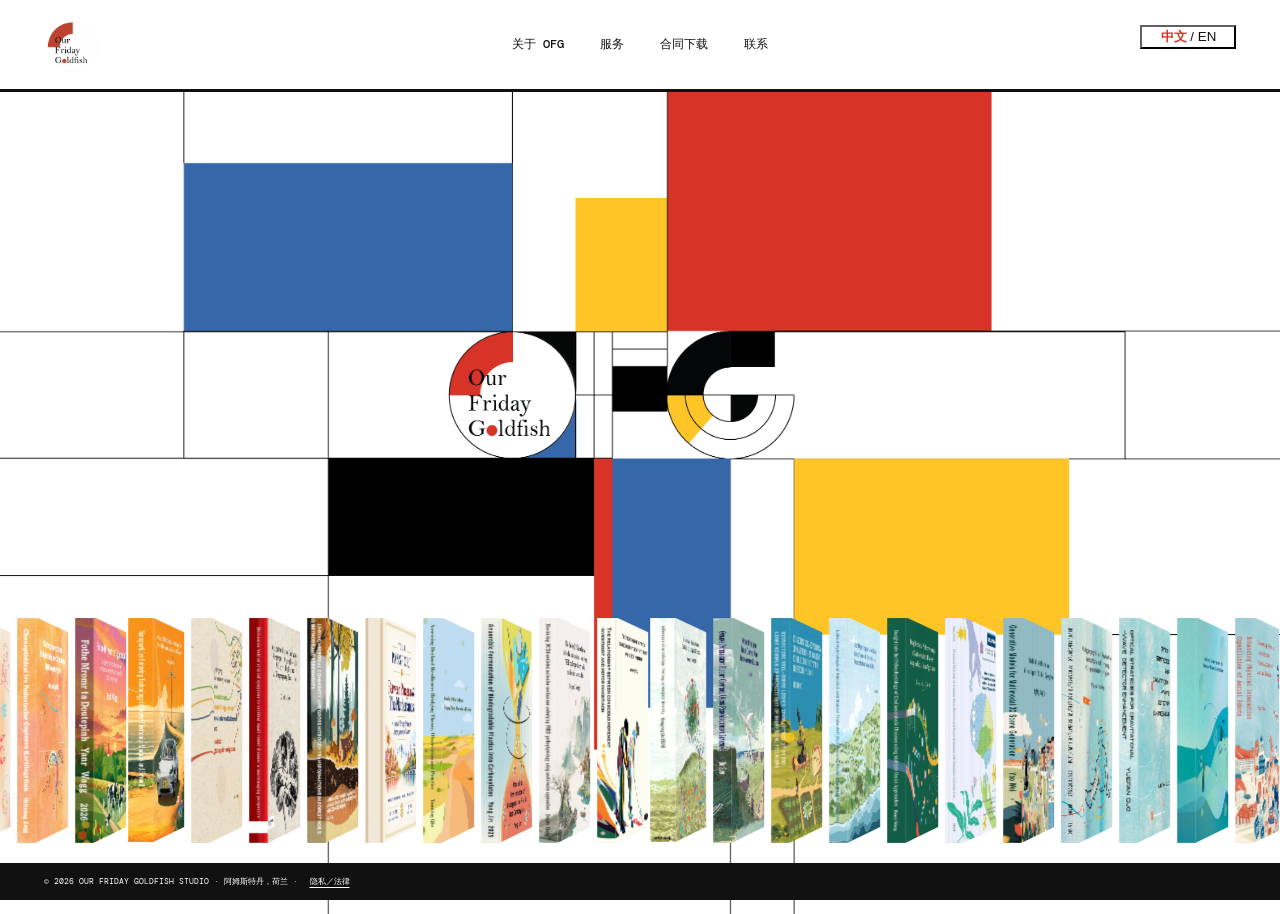
==== commit ca3a68e4: "Add P37 Romy concert lyric booklet" ====
--- a/index.html
+++ b/index.html
@@ -1,5 +1,5 @@
 <!doctype html>
-<html lang="zh-CN"><head><meta charset="UTF-8" /><meta name="viewport" content="width=device-width, initial-scale=1.0" /><meta name="description" content="Our Friday Goldfish Studio — graphic design studio in the Netherlands." /><title>Our Friday Goldfish Studio</title><link rel="preconnect" href="https://fonts.googleapis.com" /><link rel="preconnect" href="https://fonts.gstatic.com" crossorigin /><link href="https://fonts.googleapis.com/css2?family=DM+Mono:wght@400;500&family=Noto+Sans+SC:wght@400;500;700;900&display=swap" rel="stylesheet" /><link rel="stylesheet" href="styles.css" /><link rel="stylesheet" href="assets/fonts/source-han-serif.css?v=1" /><link rel="stylesheet" href="reader-preview.css?v=12" /></head>
+<html lang="zh-CN"><head><meta charset="UTF-8" /><meta name="viewport" content="width=device-width, initial-scale=1.0" /><meta name="description" content="Our Friday Goldfish Studio — graphic design studio in the Netherlands." /><title>Our Friday Goldfish Studio</title><link rel="preconnect" href="https://fonts.googleapis.com" /><link rel="preconnect" href="https://fonts.gstatic.com" crossorigin /><link href="https://fonts.googleapis.com/css2?family=DM+Mono:wght@400;500&family=Noto+Sans+SC:wght@400;500;700;900&display=swap" rel="stylesheet" /><link rel="stylesheet" href="styles.css" /><link rel="stylesheet" href="assets/fonts/source-han-serif.css?v=1" /><link rel="stylesheet" href="reader-preview.css?v=20261118-p37" /></head>
 <body><main class="site"><nav class="nav"><a class="brand" href="#home">OUR FRIDAY<br />GOLDFISH STUDIO<span>®</span></a><div class="nav-links"><button data-page="about">关于 OFG</button><button data-page="services">服务</button><button data-page="contract">合同下载</button><button data-page="contact">联系</button></div><a class="nav-mail" href="mailto:hello@ourfridaygoldfish.com">SAY HELLO ↗</a></nav>
 <section id="home" class="hero"><p class="hero-kicker">SELECTED WORKS · 2022—2026</p><h1>Our Friday<br /><em>Goldfish</em></h1><p class="hero-subtitle">研究、出版与视觉表达的<br />平面设计工作室。</p><div id="marquee" class="marquee" aria-label="OFG Studio 作品展示"><div id="track" class="marquee-track"></div></div><div class="hero-actions"><button data-page="about">关于 OFG <span>↗</span></button><button data-page="services">设计服务 <span>↗</span></button><button data-page="contract">合同下载 <span>↗</span></button><button data-page="contact">开始合作 <span>↗</span></button></div><p class="marquee-note">HOVER TO PAUSE · DRAG TO EXPLORE</p></section>
-<section id="panel" class="panel" hidden><button id="close-panel" class="close" aria-label="关闭页面">×</button><article id="about" class="page" hidden><p class="label">01 / ABOUT OFG</p><h2>小小的工作室，<br />大大的视觉冒险。</h2><p>我们是 base 在荷兰的平面设计事务所，Our Friday Goldfish Studio。接单各类封面设计、海报设计、平面设计、书籍装帧设计。</p><p>可开发票，与荷兰知名大学各博士项目组已有长期合作。博士生可向组内提交封面设计经费报销。</p></article><article id="services" class="page" hidden><p class="label">02 / SERVICES</p><h2>透明、完整、<br />刚刚好的设计服务。</h2><div class="price"><b>300€</b><span>THESIS PACKAGE</span></div><ul><li>封面、封底与书脊</li><li>答辩 Invitation 笺页</li><li>PPT 汇报首页背景图</li><li>打印前所有格式调整</li></ul><p>另有内页排版等服务，根据章节数报价。</p></article><article id="contract" class="page" hidden><p class="label">03 / CONTRACT</p><h2>先说清楚，<br />才可以放心开始。</h2><p><strong>自费：</strong>300€，100€ 定金 + 200€ 尾款。<br /><strong>公费：</strong>490€ 正式商业发票，含税费与法定费用。</p><p>正常周期为 3–4 周；可免费走急单通道，最快一周出图。</p><button class="download" disabled>PDF 合同即将提供</button></article><article id="contact" class="page" hidden><p class="label">04 / CONTACT</p><h2>把你的想法<br />交给我们。</h2><p>请附上研究主题、交稿时间和已有的视觉想法。</p><a class="email" href="mailto:hello@ourfridaygoldfish.com">hello@ourfridaygoldfish.com ↗</a><p class="small">通常 2 个工作日内回复。</p></article></section><footer>© 2026 OUR FRIDAY GOLDFISH STUDIO · AMSTERDAM, THE NETHERLANDS</footer></main><script src="script.js?v=20261008-p36"></script><script src="reader-preview.js?v=9"></script></body></html>
+<section id="panel" class="panel" hidden><button id="close-panel" class="close" aria-label="关闭页面">×</button><article id="about" class="page" hidden><p class="label">01 / ABOUT OFG</p><h2>小小的工作室，<br />大大的视觉冒险。</h2><p>我们是 base 在荷兰的平面设计事务所，Our Friday Goldfish Studio。接单各类封面设计、海报设计、平面设计、书籍装帧设计。</p><p>可开发票，与荷兰知名大学各博士项目组已有长期合作。博士生可向组内提交封面设计经费报销。</p></article><article id="services" class="page" hidden><p class="label">02 / SERVICES</p><h2>透明、完整、<br />刚刚好的设计服务。</h2><div class="price"><b>300€</b><span>THESIS PACKAGE</span></div><ul><li>封面、封底与书脊</li><li>答辩 Invitation 笺页</li><li>PPT 汇报首页背景图</li><li>打印前所有格式调整</li></ul><p>另有内页排版等服务，根据章节数报价。</p></article><article id="contract" class="page" hidden><p class="label">03 / CONTRACT</p><h2>先说清楚，<br />才可以放心开始。</h2><p><strong>自费：</strong>300€，100€ 定金 + 200€ 尾款。<br /><strong>公费：</strong>490€ 正式商业发票，含税费与法定费用。</p><p>正常周期为 3–4 周；可免费走急单通道，最快一周出图。</p><button class="download" disabled>PDF 合同即将提供</button></article><article id="contact" class="page" hidden><p class="label">04 / CONTACT</p><h2>把你的想法<br />交给我们。</h2><p>请附上研究主题、交稿时间和已有的视觉想法。</p><a class="email" href="mailto:hello@ourfridaygoldfish.com">hello@ourfridaygoldfish.com ↗</a><p class="small">通常 2 个工作日内回复。</p></article></section><footer>© 2026 OUR FRIDAY GOLDFISH STUDIO · AMSTERDAM, THE NETHERLANDS</footer></main><script src="script.js?v=20261118-p37"></script><script src="reader-preview.js?v=20261118-p37"></script></body></html>
--- a/reader-preview.css
+++ b/reader-preview.css
@@ -16,6 +16,7 @@
 .reading-inspect-actions{position:relative;z-index:20;display:flex;align-items:center;gap:24px;font:10px/1.6 monospace;letter-spacing:.08em;color:#696d5d;margin-top:-22px}.reading-inspect-actions p{margin:0}.reading-inspect-actions button{position:relative;z-index:1;pointer-events:auto;border:1px solid #aeb1a3;background:transparent;border-radius:30px;padding:10px 18px}.reading-room:not([data-state="inspect"]) .reading-inspect-actions{display:none}
 .reading-volume{--paper:#fbf8ef;width:var(--spread-w);height:var(--page-h);flex:none;position:relative;transform-style:preserve-3d;transform:translateX(-25%);transition:transform 1.4s cubic-bezier(.22,.75,.2,1);margin-top:35px}.reading-volume[hidden]{display:none}.reading-volume.is-preparing{position:absolute;visibility:hidden;pointer-events:none}.reading-volume.is-open{transform:translateX(0)}.reading-volume::after{content:'';position:absolute;inset:18px -3px -7px 50%;background:repeating-linear-gradient(#eee9db 0 1px,#d3cebf 1px 2px);transform:translateZ(-3px);box-shadow:10px 25px 45px #35372935;pointer-events:none}.reading-volume.is-open::after{left:-3px}
 .reading-page{position:absolute;top:0;width:50%;height:100%;box-sizing:border-box;padding:34px 34px 40px;background:var(--paper);overflow:hidden;backface-visibility:hidden;color:#303329;font-family:'OFG Reader Latin','OFG Source Han Serif',serif}.reading-left{left:0;background:linear-gradient(90deg,#fbf8ef 90%,#ebe5d6 100%);box-shadow:-12px 18px 40px #35372920}.reading-right{left:50%;background:linear-gradient(90deg,#e8e2d3,#fbf8ef 8%)}.reading-page-inner{height:100%;overflow:hidden}.reading-page .reading-folio{position:absolute;bottom:16px;left:34px;right:34px;font:10px 'OFG Reader Latin','OFG Source Han Serif',monospace;color:#939181;display:flex;justify-content:space-between}.reading-page h2{font:400 clamp(22px,2.8vw,38px)/1.45 'OFG Reader Latin','OFG Source Han Serif',serif;margin:30px 0 24px}.reading-page .reading-kicker{font:10px/1.7 'OFG Reader Latin','OFG Source Han Serif',monospace;letter-spacing:.1em;color:#7c7d69;margin:0 0 20px}.reading-page .reading-text{font-size:14px;line-height:1.95;white-space:pre-wrap;overflow-wrap:anywhere;margin:0}.reading-page figure{margin:0;width:100%;height:100%;display:flex;flex-direction:column;gap:12px;justify-content:center}.reading-page figure img{width:100%;min-height:0;flex:1;object-fit:contain}.reading-page figcaption{font:10px 'OFG Reader Latin','OFG Source Han Serif',monospace;color:#888777;text-align:center}
+.reading-page:has(.reading-scan){padding:0;background:#f8f4e9}.reading-page:has(.reading-scan) .reading-page-inner{overflow:hidden}.reading-page:has(.reading-scan) .reading-folio{display:none}.reading-page .reading-scan{display:block;position:absolute;inset:0;width:100%;height:100%;margin:0}.reading-page .reading-scan img{display:block;width:100%;height:100%;object-fit:contain}.reading-end-note{height:100%;display:flex;flex-direction:column;justify-content:center}.reading-end-note .reading-text{font-size:clamp(12px,1.15vw,15px);line-height:1.8}
 .reading-cover{position:absolute;left:50%;top:0;width:50%;height:100%;transform-origin:left center;transform:rotateY(0);transform-style:preserve-3d;transition:transform 1.4s cubic-bezier(.22,.75,.2,1);z-index:8}.reading-cover-front,.reading-cover-inside{position:absolute;inset:0;backface-visibility:hidden;background:var(--cover-colour)}.reading-cover-front{background-image:var(--cover-image);background-size:100% 100%;box-shadow:inset 4px 0 6px #0002}.reading-cover-front::before{content:'';position:absolute;right:100%;top:0;width:var(--book-d);height:100%;background:var(--spine-image) center/100% 100%;transform-origin:right;transform:rotateY(-90deg)}.reading-cover-inside{transform:rotateY(180deg);background:#eee9da}.is-open .reading-cover{transform:rotateY(-180deg);pointer-events:none}
 .reading-cover-inside.reading-page{left:0;width:100%;height:100%;transform:rotateY(180deg);background:linear-gradient(90deg,#fbf8ef 90%,#ebe5d6 100%);box-shadow:-12px 18px 40px #35372920}
 .reading-controls{position:absolute;left:50%;bottom:58px;translate:-50% 0;display:flex;align-items:center;gap:22px;font:12px/1.5 monospace;z-index:10}.reading-room:not([data-state="reading"]) .reading-controls,.reading-room:not([data-state="reading"]) .reading-hint{display:none}.reading-controls button{border:1px solid #b7b9ac;background:transparent;border-radius:30px;padding:10px 20px;min-width:80px}.reading-controls button:disabled{opacity:.3}.reading-status{min-width:100px;text-align:center}.reading-hint{position:absolute;bottom:18px;font:10px/1.6 monospace;color:#797d6b}.reading-leaf{position:absolute;left:50%;top:0;width:50%;height:100%;transform-origin:left center;transform-style:preserve-3d;z-index:12;transition:transform .75s}.reading-leaf .reading-page{width:100%;left:0}.reading-leaf-back{transform:rotateY(180deg)}.reading-measure{visibility:hidden;pointer-events:none;z-index:-1}
